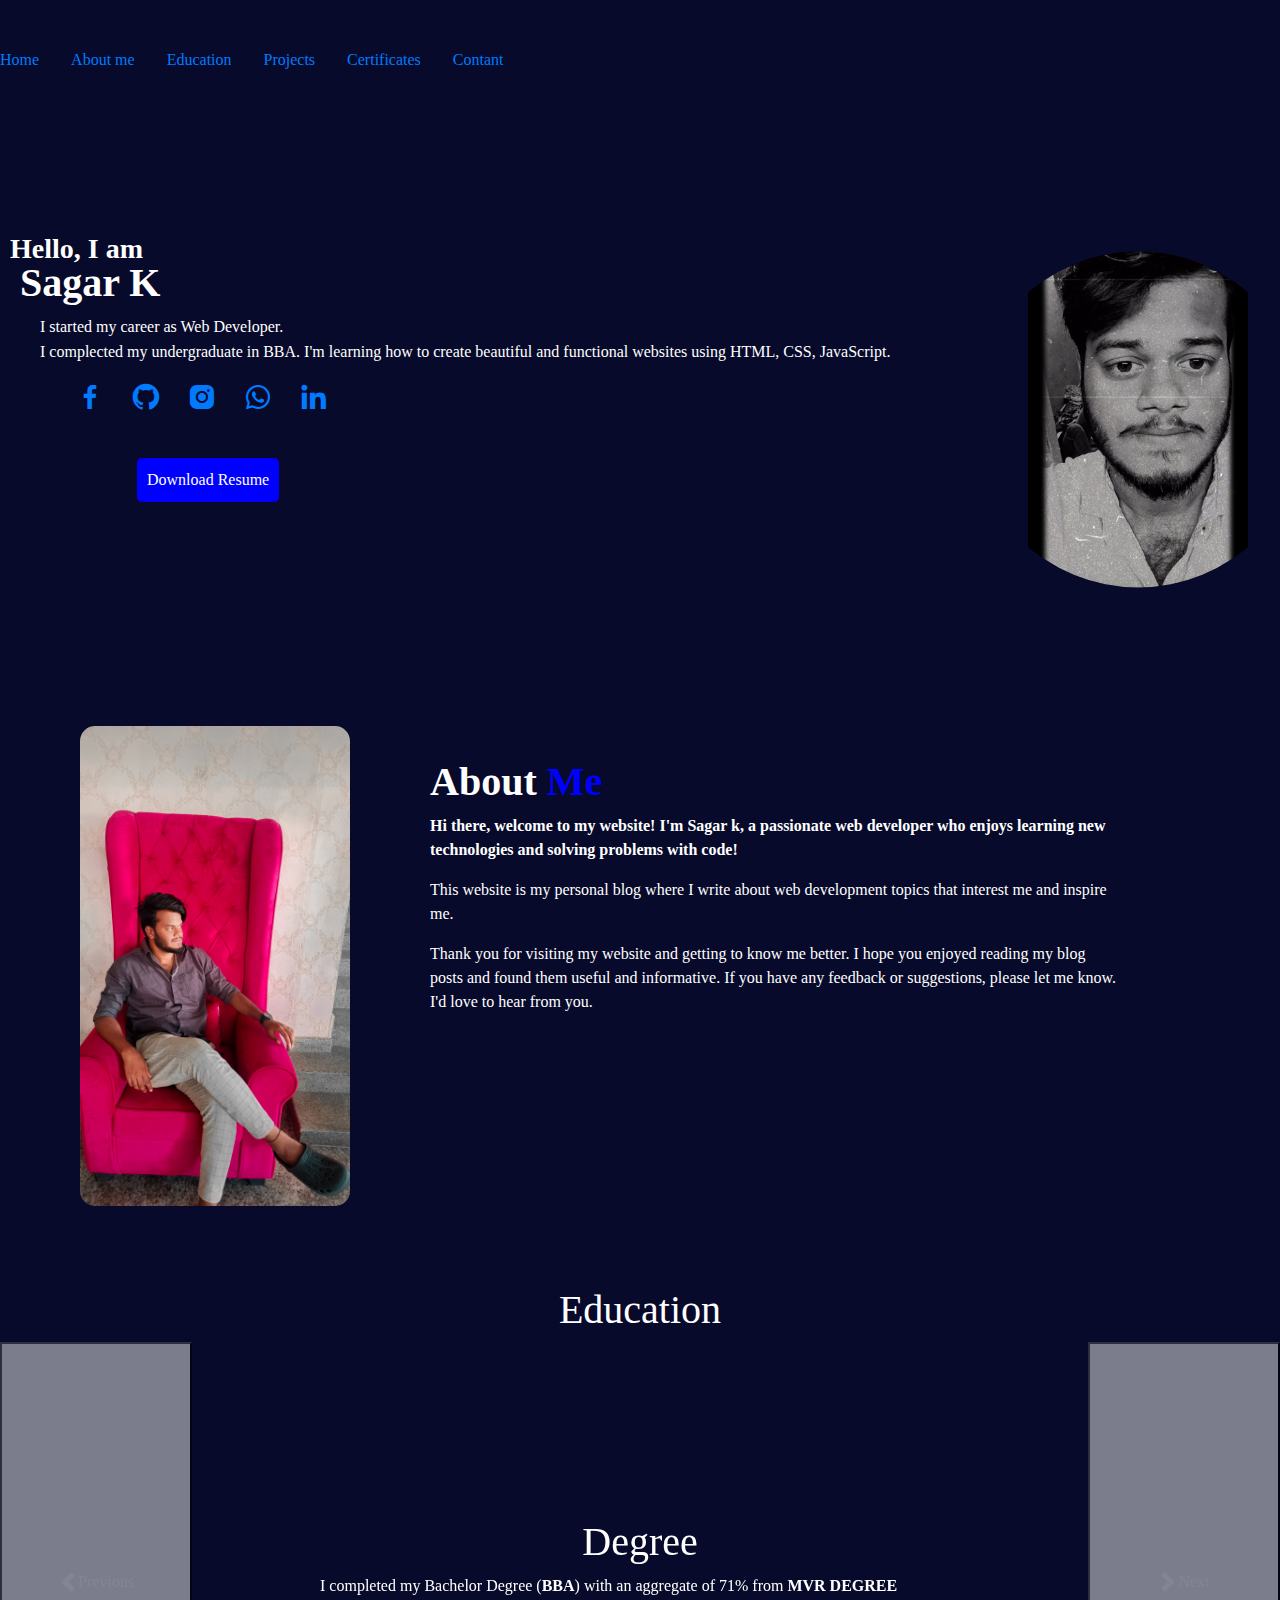
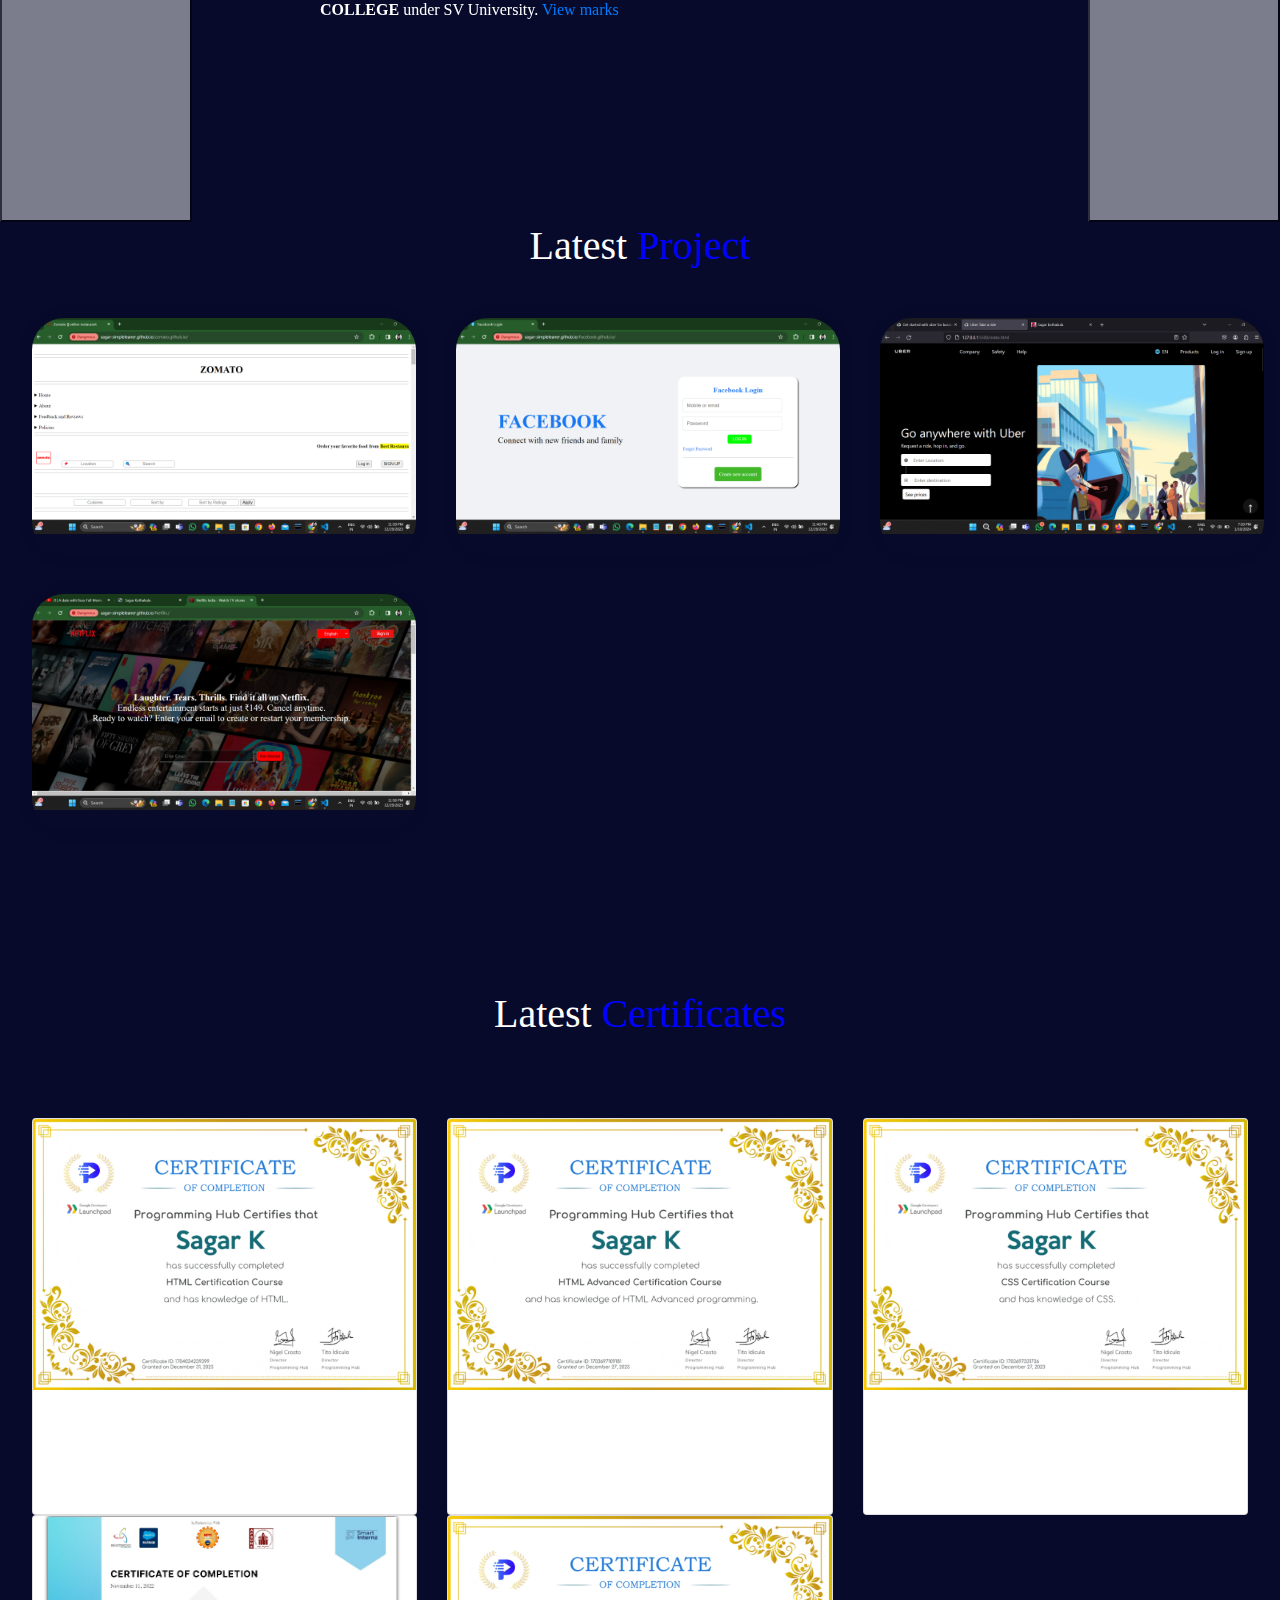
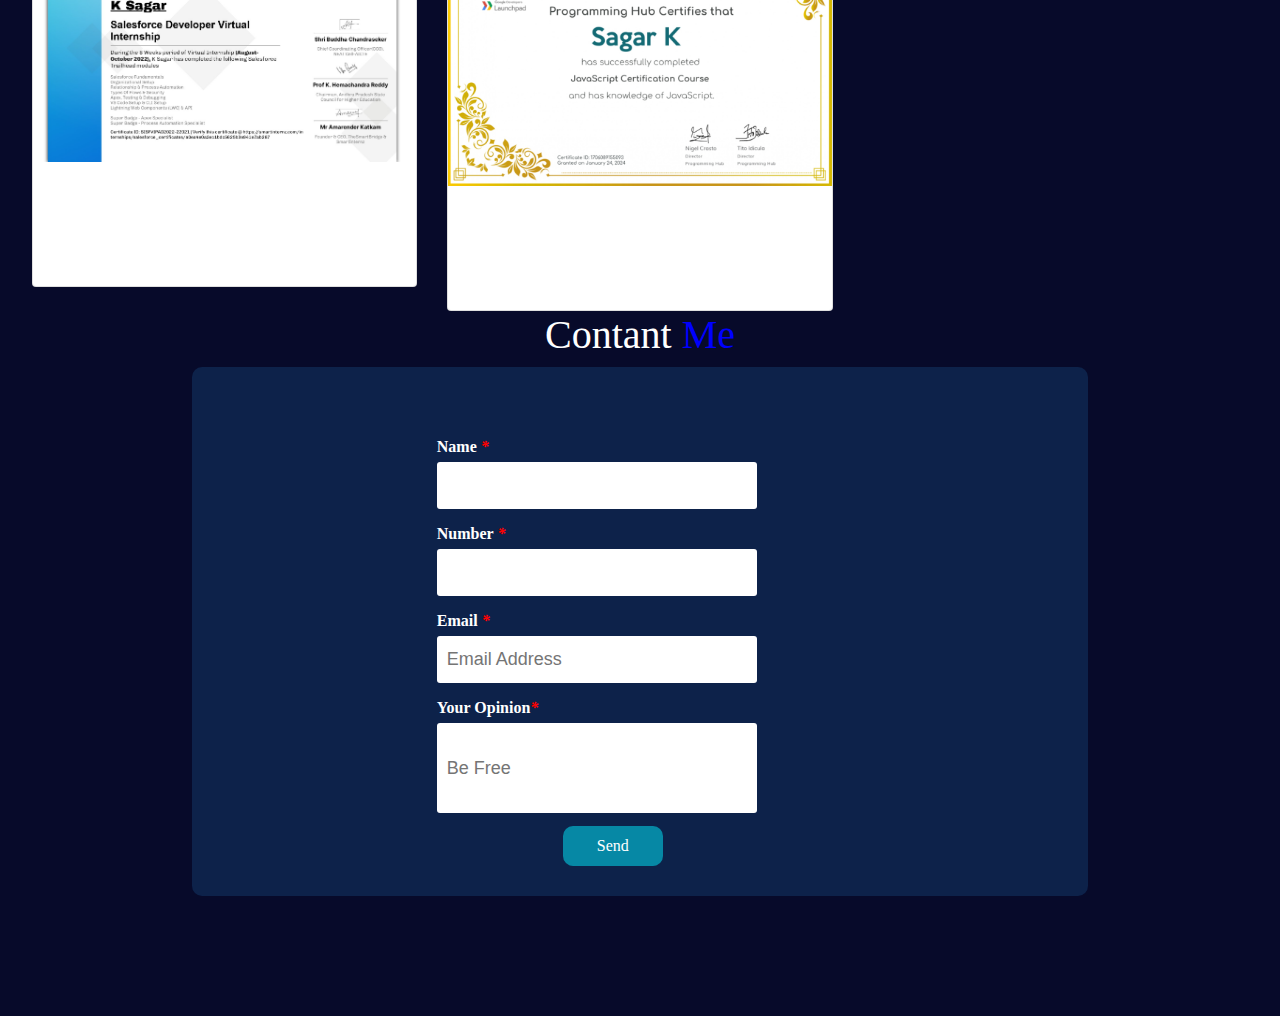
==== main.html @ 19c5ff1f "Add files via upload" ====
<!DOCTYPE html>
<html lang="en">
<head>
    <meta charset="UTF-8">
    <meta name="viewport" content="width=device-width, initial-scale=1.0">
    <title>Sagar Kothakula</title>
    <link rel="icon" href="k Sagar photo.jpg">
    <link rel="stylesheet" href="sourc.css">
    <script src="sourc.js"></script>
    <link rel="stylesheet" href="https://maxcdn.bootstrapcdn.com/bootstrap/4.5.2/css/bootstrap.min.css">
    <link rel="stylesheet" href="https://cdn.jsdelivr.net/npm/swiper@9/swiper-bundle.min.css" />
    <link href='https://unpkg.com/boxicons@2.1.4/css/boxicons.min.css' rel='stylesheet'>
    <script src="https://code.jquery.com/jquery-3.6.4.min.js"></script>
    <link href="https://cdn.jsdelivr.net/npm/bootstrap@5.3.2/dist/css/bootstrap.min.css" rel="stylesheet" integrity="sha384-T3c6CoIi6uLrA9TneNEoa7RxnatzjcDSCmG1MXxSR1GAsXEV/Dwwykc2MPK8M2HN" crossorigin="anonymous">
</head>
<body><div class="all">
    <nav>
        <ul>
            <li><a href="#">Home</a></li>
            <li><a href="#about_me">About me</a></li>
            <li><a href="#education">Education</a></li>
            <li><a href="#projects">Projects</a></li>
            <li><a href="#certi">Certificates</a></li>
            <li><a href="#cont">Contant</a></li>
        </ul>
    </nav>
    <div class="cont">
        <div class="one">
            <div class="lo">
                <h3><b>Hello, I am</b></h3>
            <h1><b>Sagar K</b></h1>
            <p>I started my career as Web Developer.</p>
            <p style="margin-top: -15px; margin-right: 20rem;">I complected my undergraduate in BBA. I'm learning how to create beautiful and functional websites using HTML, CSS, JavaScript.</p>
            </div>
            <div class="social-media">
                <a target="_blank" href="https://www.facebook.com/profile.php?id=100028376393377"><i class='bx bxl-facebook'></i></a>
                <a target="_blank" href="https://github.com/sagar-simpleleaner"><i class='bx bxl-github'></i></a>
                <a target="_blank" href="https://www.instagram.com/psycho__sagar_/"><i class='bx bxl-instagram-alt'></i></a>
                <a target="_blank" href="https://api.whatsapp.com/send?phone=9380940559"><i class='bx bxl-whatsapp'></i></a>
                <a target="_blank" href="https://www.linkedin.com/in/k-sagar-11b912256/"><i class='bx bxl-linkedin'></i></a><br><br>
            </div><br>
            <a target="_blank" href="Sagar Resume.pdf" download="downloaded-file.pdf"><button>Download Resume</button></a>
            <div class="imag">
                <img  src="k Sagar photo.jpg" alt="">
                <p >Sagar K</p>
            </div>
        </div>
    </div>
    <div class="about" id="about_me">
        <div class="personal">
            <img src="Sagar photo (2).jpg" alt="">
        </div>
        <div class="matter">
            <h1><b>About</b> <span style="color: blue;"><b>Me</b></span> </h1>
            <p style="margin-right: 10rem;"><b>Hi there, welcome to my website! I'm Sagar k, a passionate web developer who enjoys learning new technologies and solving problems with code!</b></p>
            <p style="margin-right: 10rem;">This website is my personal blog where I write about web development topics that interest me and inspire me.</p>
            <p style="margin-right: 10rem;"> Thank you for visiting my website and getting to know me better. I hope you enjoyed reading my blog posts and found them useful and informative. If you have any feedback or suggestions, please let me know. I'd love to hear from you.</p>
        </div>
    </div>
    <div id="education">
        <h1 style="text-align: center; margin-top: 5rem;">Education</h1>
        <div id="carouselExampleControlsNoTouching" class="carousel slide" data-bs-touch="false">
            <div class="carousel-inner">
            <div class="carousel-item active" style="height: 30rem;">
                <h1 style="text-align: center; margin-top: 11rem;">Degree</h1>
                <p style="margin-left: 20rem; margin-right: 20rem;">I completed my Bachelor Degree (<b>BBA</b>) with an aggregate of 71% from <b>MVR DEGREE COLLEGE</b> under SV University.
                <a href="degree marks.jpg" target="_blank" download="image.jpg">View marks</a></p>
            </div>
            <div class="carousel-item" style="height: 30rem;">
                <h1 style="text-align: center; margin-top: 11rem;"> Intermediate</h1>
                <p style="margin-left: 20rem; margin-right: 20rem;">I completed my Bachelor Degree (<b>BBA</b>) with an aggregate of 71% from <b>MVR DEGREE COLLEGE</b> under SV University.
                <a href="degree marks.jpg" target="_blank" download="image.jpg">View marks</a></p>
            </div>
            <div class="carousel-item" style="height: 30rem;">
                <h1 style="text-align: center; margin-top: 11rem; ">School</h1>
                <p style="margin-left: 20rem; margin-right: 20rem;">I completed my Bachelor Degree (<b>BBA</b>) with an aggregate of 71% from <b>MVR DEGREE COLLEGE</b> under SV University.
                <a href="degree marks.jpg" target="_blank" download="image.jpg">View marks</a></p>
            </div>
            </div>
            <button class="carousel-control-prev" type="button" data-bs-target="#carouselExampleControlsNoTouching" data-bs-slide="prev">
                <span class="carousel-control-prev-icon" aria-hidden="true"></span>
                <span class="visually-hidden">Previous</span>
            </button>
            <button class="carousel-control-next" type="button" data-bs-target="#carouselExampleControlsNoTouching" data-bs-slide="next">
                <span class="carousel-control-next-icon" aria-hidden="true"></span>
                <span class="visually-hidden">Next</span>
            </button>
        </div>
    </div>
    <div id="projects">
        <h1 style="text-align: center;">Latest <span style="color: blue;">Project</span> </h1>
        <section class="portfolio" id="portfolio">
            <div class="portfolio-container">
                <div class="portfolio-box">
                    <img src="Zomato.png" alt="">
                    <div class="portfolio-layer">
                        <h4>Zomato</h4>
                        <p> This project is Created based on <i>ZOMATO</i> official page by using only<b> HTML5.</b></p>
                        <a href="https://sagar-simpleleaner.github.io/zomato.github.io/"><i class='bx bx-link-external'></i></a>
                    </div>
                </div>
                <div class="portfolio-box">
                    <img src="Project facebook.png" alt="">
                    <div class="portfolio-layer">
                        <h4>Facebook</h4>
                        <p>This Page is created baced on <b>Facebook</b> official page by using <b>HTML & CSS</b></p>
                        <a href="https://sagar-simpleleaner.github.io/Facebook.github.io/"><i class='bx bx-link-external'></i></a>
                    </div>
                </div>
                <div class="portfolio-box">
                    <img src="Screenshot (120).png" alt="">
                    <div class="portfolio-layer">
                        <h4>Uber</h4>
                        <p>This project is get updated within a week stay truned by using <b> HTML & CSS</p>
                        <a href="#"><i class='bx bx-link-external'></i></a>
                    </div>
                </div>
                <div class="portfolio-box">
                    <img src="Netflix.png" alt="">
                    <div class="portfolio-layer">
                        <h4>Netflix</h4>
                        <p>The project based on <i>NETFLIX</i> official page I create this projectby using <b>HTML5 & CSS3.</p>
                        <a href="https://sagar-simpleleaner.github.io/Netflix./" target="_blank"><i class='bx bx-link-external'></i></a>
                    </div>
                </div>
            </div>
        </section>
    </div>
    <div id="certi">
        <h1 style="text-align: center; margin-bottom: 5rem;">Latest <span style="color: blue;">Certificates</span> </h1>
        <div class="row row-cols-1 row-cols-md-3 g-4">
            <div class="col">
                <div class="card">
                    <img src="HTML1.jpg" class="card-img-top" alt="...">
                    <div class="card-body">
                    <h5 class="card-title">HTML </h5>
                    <p class="card-text">This Cource is offered by Programming hub and Google.I completed this by one mounth</p>
                    </div>
                </div>
                </div>
                <div class="col">
                <div class="card">
                    <img src="HTML.jpg" class="card-img-top" alt="...">
                    <div class="card-body">
                    <h5 class="card-title">HTML 5</h5>
                    <p class="card-text">This Cource is offered by Programming hub and Google.I completed this by one mounth</p>
                    </div>
                </div>
                </div>
                <div class="col">
                <div class="card">
                    <img src="Css.jpg" class="card-img-top" alt="...">
                    <div class="card-body">
                    <h5 class="card-title">CSS</h5>
                    <p class="card-text">This Cource is offered by Programming hub and Google.I completed this by one mounth</p>
                    </div>
                </div>
                </div>
                <div class="col">
                <div class="card">
                    <img src="Salesforce_page-0001 (1).jpg" class="card-img-top"  alt="...">
                    <div class="card-body">
                    <h5 class="card-title">Seleforce Developer</h5>
                    <p class="card-text">I did my college short term intenship in Seleforce Developer for 3 months and get certified.</p>
                    </div>
                </div>
                </div>
                <div class="col">
                    <div class="card">
                        <img src="k sagar_JavaScript_page-0001.jpg" class="card-img-top" alt="...">
                        <div class="card-body">
                        <h5 class="card-title">JavaScript</h5>
                        <p class="card-text">This Cource is offered by Programming hub and Google.I completed this by one mounth</p>
                        </div>
                    </div>
                </div>
            </div>
    </div>
    <div id="cont">
        <h1 style="text-align: center;">Contant <span style="color: blue;">Me</span> </h1>
        <div class="form-container">
            <form action="https://sheetdb.io/api/v1/s5wbzoc4spabv" method="POST" id="sheetdb">
                <div class="input-row">
                    <label>Name <em style="color: red;">*</em></label>
                    <input type="text" name="data[Name]" required id="userName">
                </div>
                <div class="input-row">
                    <label>Number <em style="color: red;">*</em></label>
                    <input type="number" name="data[Number]" required id="userEmail">
                </div>
                <div class="input-row">
                    <label>Email <em style="color: red;">*</em></label>
                    <input  placeholder="Email Address" type="text" name="data[Email]" required id="userPhone">
                </div>
                <div class="input-row">
                    <label>Your Opinion<em style="color: red;">*</em></label>
                    <input style="width: 210px; height: 90px; width: 20rem;" placeholder="Be Free" type="text" name="data[Message]" required id="userPhone">
                </div>
                <div class="input-row">
                    <button>Send</button>
                </div>
            </form>
        </div>
    </div>
<br><br><br><br><br>
</div></body>
<script src="https://cdn.jsdelivr.net/npm/bootstrap@5.3.2/dist/js/bootstrap.bundle.min.js" integrity="sha384-C6RzsynM9kWDrMNeT87bh95OGNyZPhcTNXj1NW7RuBCsyN/o0jlpcV8Qyq46cDfL" crossorigin="anonymous"></script>
<script src="https://code.jquery.com/jquery-3.5.1.slim.min.js"></script>
<script src="https://cdn.jsdelivr.net/npm/@popperjs/core@2.9.3/dist/umd/popper.min.js"></script>
<script src="https://maxcdn.bootstrapcdn.com/bootstrap/4.5.2/js/bootstrap.min.js"></script>

</html>
---- sourc.css ----
*{
    margin: 0;
    padding: 0;
    font-family: 'Times New Roman', Times, serif;
}
.all{
    background-color: rgb(7, 10, 42);
    color: white;
}
nav{
    padding-top: 3rem;
    width: 100%;
}
nav ul{
    gap: 2rem;
    display: flex;
}
nav ul li{
    list-style: none;
}
nav ul li a{
    text-decoration: none;
}
.cont{
    margin-top: 10rem;
    transition: .5s ease;
    margin-left: 10px;
}

.one h1{
    margin-top: -15px;
    margin-left: 10px;
    display: flex;
    transition: 1.5s ease;
    
}
.one p{
    margin-left: 30px;
}
.one button{
    background-color: blue;
    border: none;
    padding: 10px;
    border-radius: 5px;
    color: white;
    margin-top: -25rem;
    margin-left: 10%;
}
.imag {
    background-color: black;
    color: white;
    float: right;
    margin-top: -18rem;
    margin-right: 2rem;
    clip-path: circle(45%);
    cursor: pointer;
    height: 30rem;
    transition: 1.5s ease;
}
.imag img{
    height: 29rem;
}
.social-media{
    display: inline-flex;
    justify-content: center;
    align-items: center;
    width: 4rem;
    height: 4rem;
    background: transparent;
    border: .2rem solid var(--main-color);
    border-radius: 50%;
    box-shadow: 0 .2rem .5rem var(--shadow-color);
    font-size: 2rem;
    color: var(--main-color);
    margin: -0.5rem 1.5rem 2rem 10rem;
    transition: .5s ease;
}
.social-media a {
    margin: 2.5rem .75rem 3rem;
}
.social-media a:hover {
    background: var(--main-color);
    color: var(--white-color);
}
.about{
    display: flex;
    transition: s ease;
    gap: 5rem;
    margin-left: 5rem;
    margin-top: 14rem;
}
.personal img{
    height: 30rem;
    border-radius: 15px;
}
.matter{
    margin-top: 2rem;
}


.portfolio {
    min-height: auto;
    padding-bottom: 10rem;
}

.portfolio h2 {
    margin-bottom: 4rem;
}

.portfolio .portfolio-container {
    display: grid;
    grid-template-columns: repeat(3, .5fr);
    align-items: center;
    gap: 2.5rem;
    margin-left: 2rem;
    margin-right: 1rem;
    margin-top: 3rem;
}

.portfolio-container .portfolio-box {
    position: relative;
    display: flex;
    border-radius: 2rem;
    box-shadow: 0 0 1rem rgba(0, 0, 0, .1);
    overflow: hidden;
}

.portfolio-box img {
    width: 100%;
    transition: .5s ease;
    margin-bottom: 20px;
}

.portfolio-box:hover img {
    transform: scale(1.1);
}

.portfolio-box .portfolio-layer {
    position: absolute;
    bottom: 0;
    left: 0;
    width: 100%;
    height: 100%;
    background: linear-gradient(rgba(0, 0, 0, .1), var(--main-color));
    color: var(--white-color);
    display: flex;
    justify-content: center;
    align-items: center;
    flex-direction: column;
    text-align: center;
    padding: 0 4rem;
    opacity: 0;
    transition: .5s ease;
}

.portfolio-box:hover .portfolio-layer {
    opacity: 1;
    background: linear-gradient(to bottom, #ffffff 0%, #7878ec 100%);
}

.portfolio-layer h4 {
    font-size: 3rem;
    color: black;
}

.portfolio-layer p {
    font-size: .6rem;
    color: black;
    margin: .3rem 0 1rem;
}

.portfolio-layer a {
    display: inline-flex;
    justify-content: center;
    align-items: center;
    width: 5rem;
    height: 5rem;
    background: var(--white-blue);
    border-radius: 50%;
}

.portfolio-layer a i {
    font-size: 2rem;
    color: #333;
}
form{
    margin-left: 30%;
    margin-top: 3rem;
}
.form-container{
	width: 70%;
	margin-left:15%;
    display: flex;
    background: #0d224a;
    padding: 20px;
    border-radius: 10px;
    color: #fff;
}
.input-row{
    margin-bottom: 10px;
}
.input-row label{
	display: block;
	margin-bottom: 3px;
    margin-left: -2rem;
}

.input-row input{
	width: 20rem;
	padding: 10px;
	border:0;
	border-radius: 3px;
	outline: 0;
	margin-bottom: 3px;
	font-size: 18px;
    margin-left: -2rem;
	font-family: arial;
}
.input-row button {
    width: 100px;
    border: none;
    height: 40px;
    margin:0 auto;
    display: block;
    text-align: center;
    background: #0688a5;
    color: #ffffff;
    border-radius: 10px;
    cursor: pointer;
}
@media (max-width: 879px) {
    .portfolio .portfolio-container {
        grid-template-columns: repeat(2, 1fr);
    }
}
#certi{
    margin-left: 2rem;
    margin-right: 2rem;
}
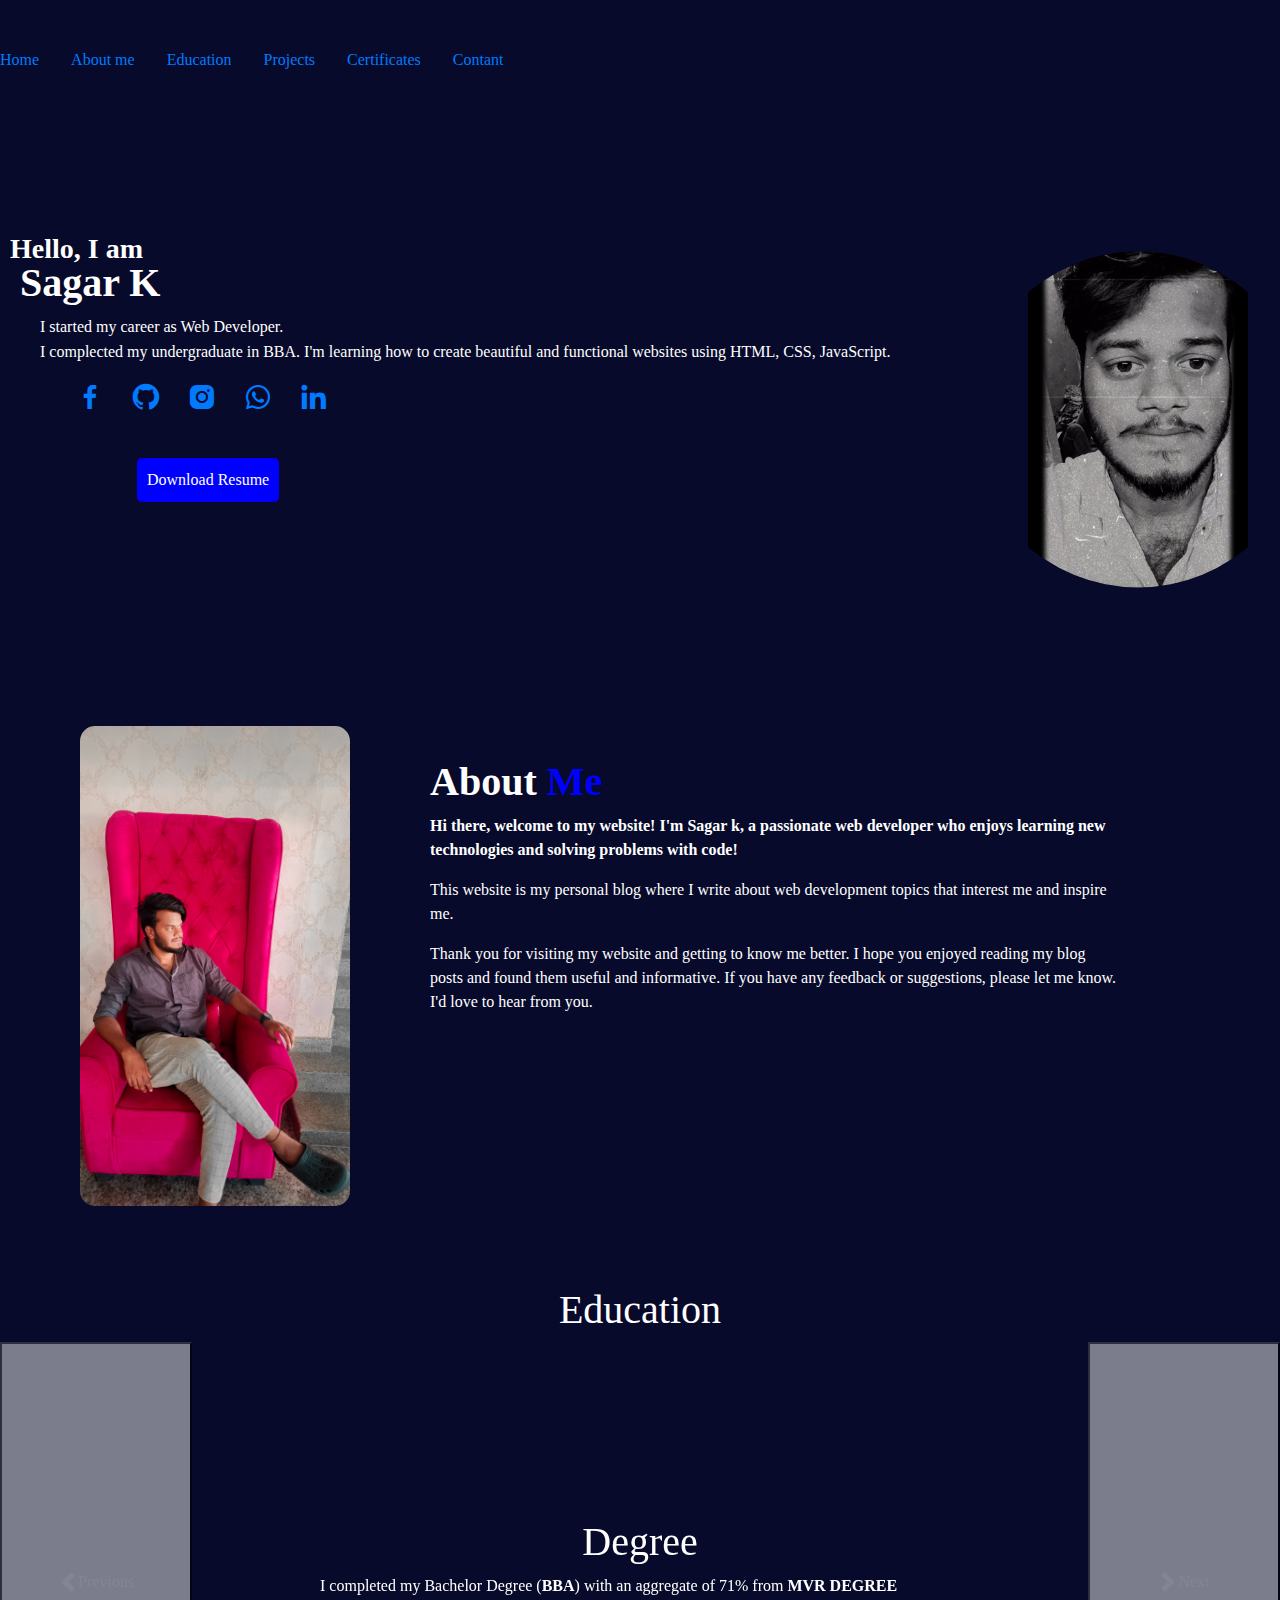
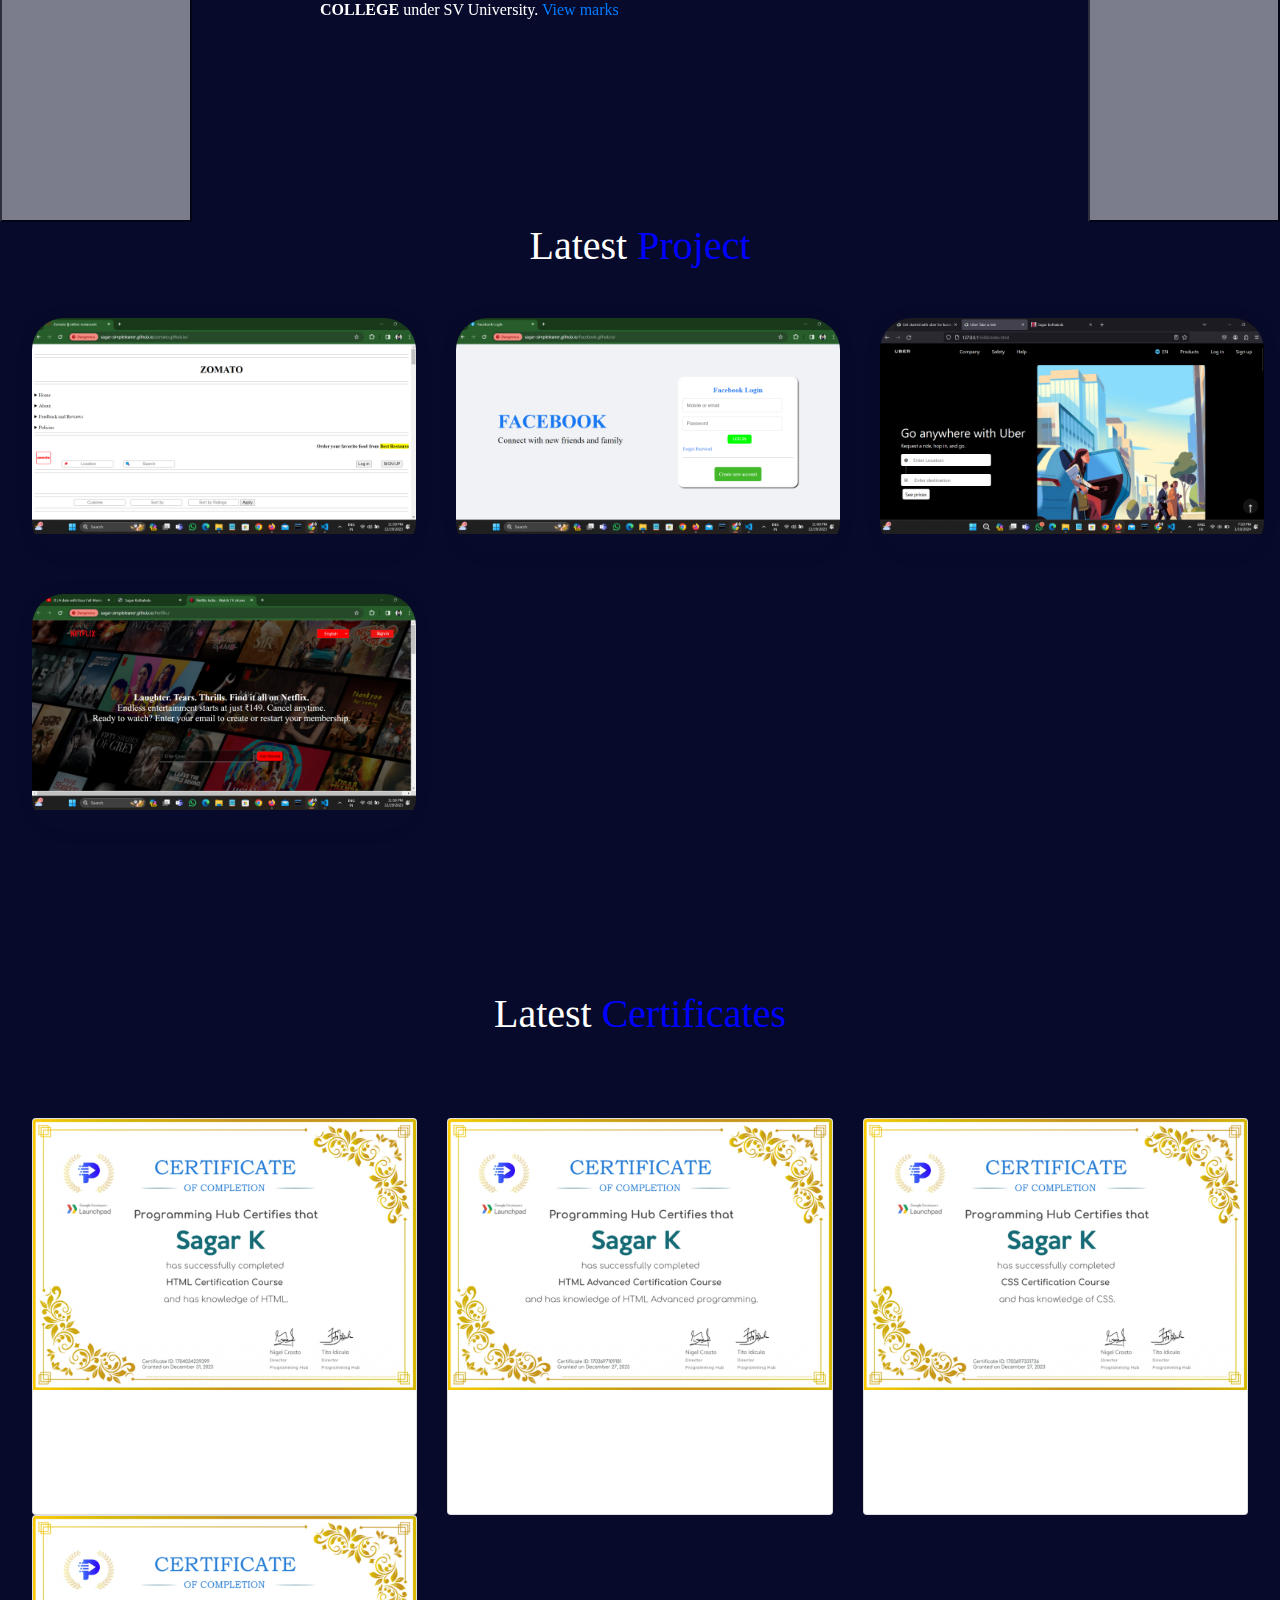
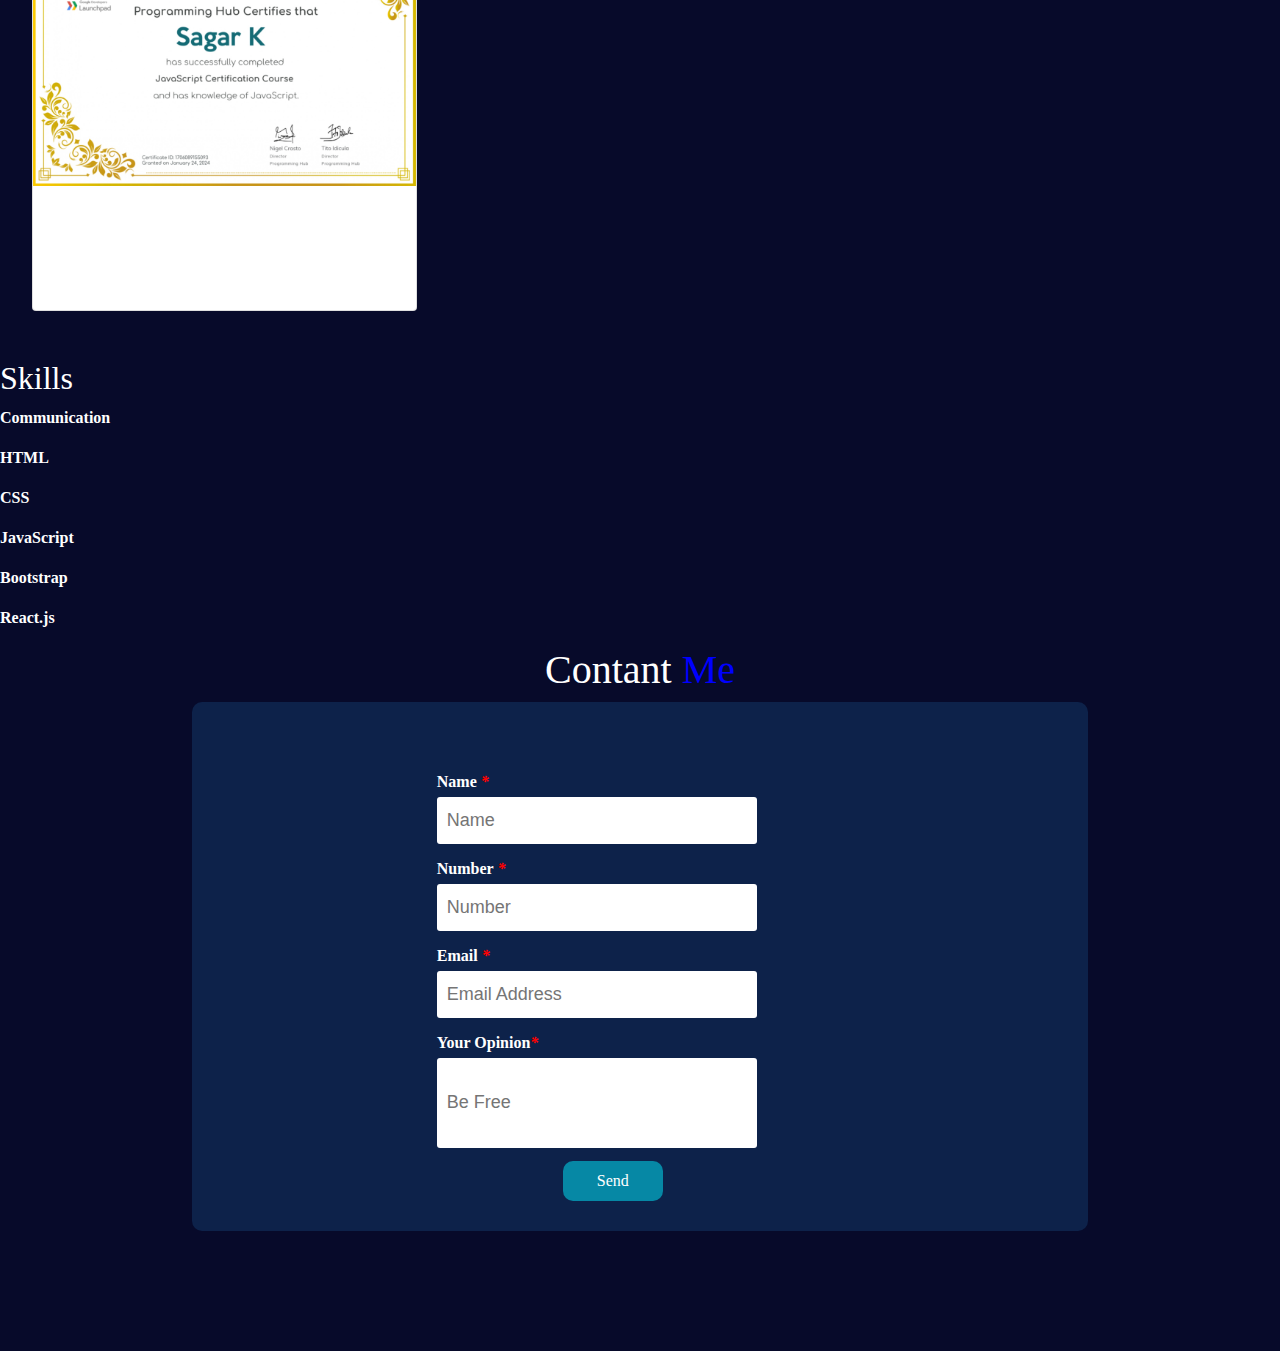
==== commit 293a6aa9: "Update main.html" ====
--- a/main.html
+++ b/main.html
@@ -39,7 +39,7 @@
                 <a target="_blank" href="https://api.whatsapp.com/send?phone=9380940559"><i class='bx bxl-whatsapp'></i></a>
                 <a target="_blank" href="https://www.linkedin.com/in/k-sagar-11b912256/"><i class='bx bxl-linkedin'></i></a><br><br>
             </div><br>
-            <a target="_blank" href="Sagar Resume.pdf" download="downloaded-file.pdf"><button>Download Resume</button></a>
+            <a target="_blank" href="Sagar Resume.pdf" download="Resume.pdf"><button>Download Resume</button></a>
             <div class="imag">
                 <img  src="k Sagar photo.jpg" alt="">
                 <p >Sagar K</p>
@@ -157,15 +157,6 @@
                 </div>
                 </div>
                 <div class="col">
-                <div class="card">
-                    <img src="Salesforce_page-0001 (1).jpg" class="card-img-top"  alt="...">
-                    <div class="card-body">
-                    <h5 class="card-title">Seleforce Developer</h5>
-                    <p class="card-text">I did my college short term intenship in Seleforce Developer for 3 months and get certified.</p>
-                    </div>
-                </div>
-                </div>
-                <div class="col">
                     <div class="card">
                         <img src="k sagar_JavaScript_page-0001.jpg" class="card-img-top" alt="...">
                         <div class="card-body">
@@ -175,25 +166,64 @@
                     </div>
                 </div>
             </div>
+    </div><br><br>
+    <div class="skills">
+        <h2>Skills</h2>
+        <div class="skill">
+            <div class="process">
+                <div class="proc"></div>
+            </div>
+            <p>Communication</p>
+        </div>
+        <div class="skill">
+            <div class="process1">
+                <div class="proc1"></div>
+            </div>
+            <p>HTML</p>
+        </div>
+        <div class="skill">
+            <div class="process2">
+                <div class="proc2"></div>
+            </div>
+            <p>CSS</p>
+        </div>
+        <div class="skill">
+            <div class="process3">
+                <div class="proc3"></div>
+            </div>
+            <p>JavaScript</p>
+        </div>
+        <div class="skill">
+            <div class="Bootstrap">
+                <div class="Boots"></div>
+            </div>
+            <p>Bootstrap</p>
+        </div>
+        <div class="skill">
+            <div class="React">
+                <div class="Reactjs"></div>
+            </div>
+            <p>React.js</p>
+        </div>
     </div>
     <div id="cont">
         <h1 style="text-align: center;">Contant <span style="color: blue;">Me</span> </h1>
         <div class="form-container">
             <form action="https://sheetdb.io/api/v1/s5wbzoc4spabv" method="POST" id="sheetdb">
                 <div class="input-row">
-                    <label>Name <em style="color: red;">*</em></label>
-                    <input type="text" name="data[Name]" required id="userName">
-                </div>
-                <div class="input-row">
-                    <label>Number <em style="color: red;">*</em></label>
-                    <input type="number" name="data[Number]" required id="userEmail">
-                </div>
-                <div class="input-row">
-                    <label>Email <em style="color: red;">*</em></label>
+                    <label>Name <em style="color: rgb(255, 0, 0);">*</em></label>
+                    <input type="text" placeholder="Name" name="data[Name]" required id="userName">
+                </div>
+                <div class="input-row">
+                    <label>Number <em style="color: rgb(255, 0, 0);">*</em></label>
+                    <input type="number" placeholder="Number" name="data[Number]" required id="userEmail">
+                </div>
+                <div class="input-row">
+                    <label>Email <em style="color: rgb(255, 0, 0);">*</em></label>
                     <input  placeholder="Email Address" type="text" name="data[Email]" required id="userPhone">
                 </div>
                 <div class="input-row">
-                    <label>Your Opinion<em style="color: red;">*</em></label>
+                    <label>Your Opinion<em style="color: rgb(255, 0, 0);">*</em></label>
                     <input style="width: 210px; height: 90px; width: 20rem;" placeholder="Be Free" type="text" name="data[Message]" required id="userPhone">
                 </div>
                 <div class="input-row">
@@ -208,5 +238,4 @@
 <script src="https://code.jquery.com/jquery-3.5.1.slim.min.js"></script>
 <script src="https://cdn.jsdelivr.net/npm/@popperjs/core@2.9.3/dist/umd/popper.min.js"></script>
 <script src="https://maxcdn.bootstrapcdn.com/bootstrap/4.5.2/js/bootstrap.min.js"></script>
-
-</html>+</html>
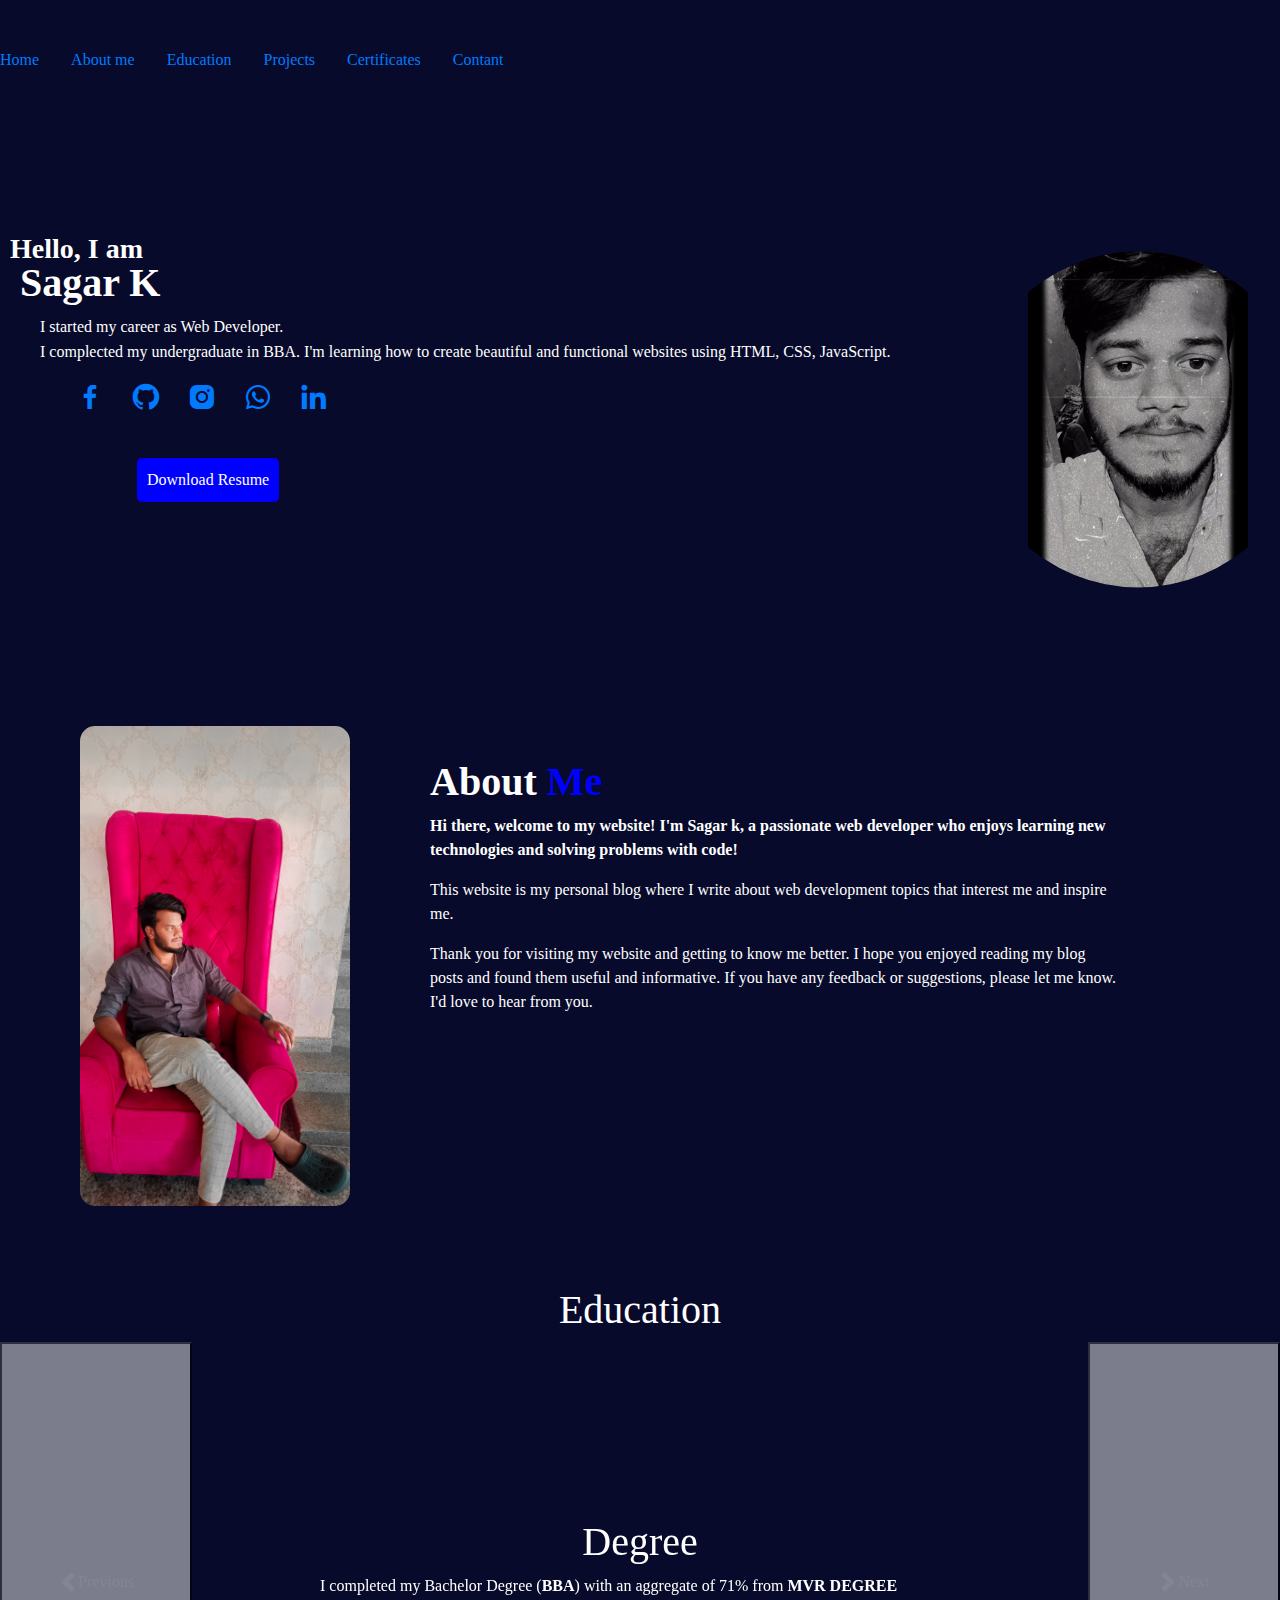
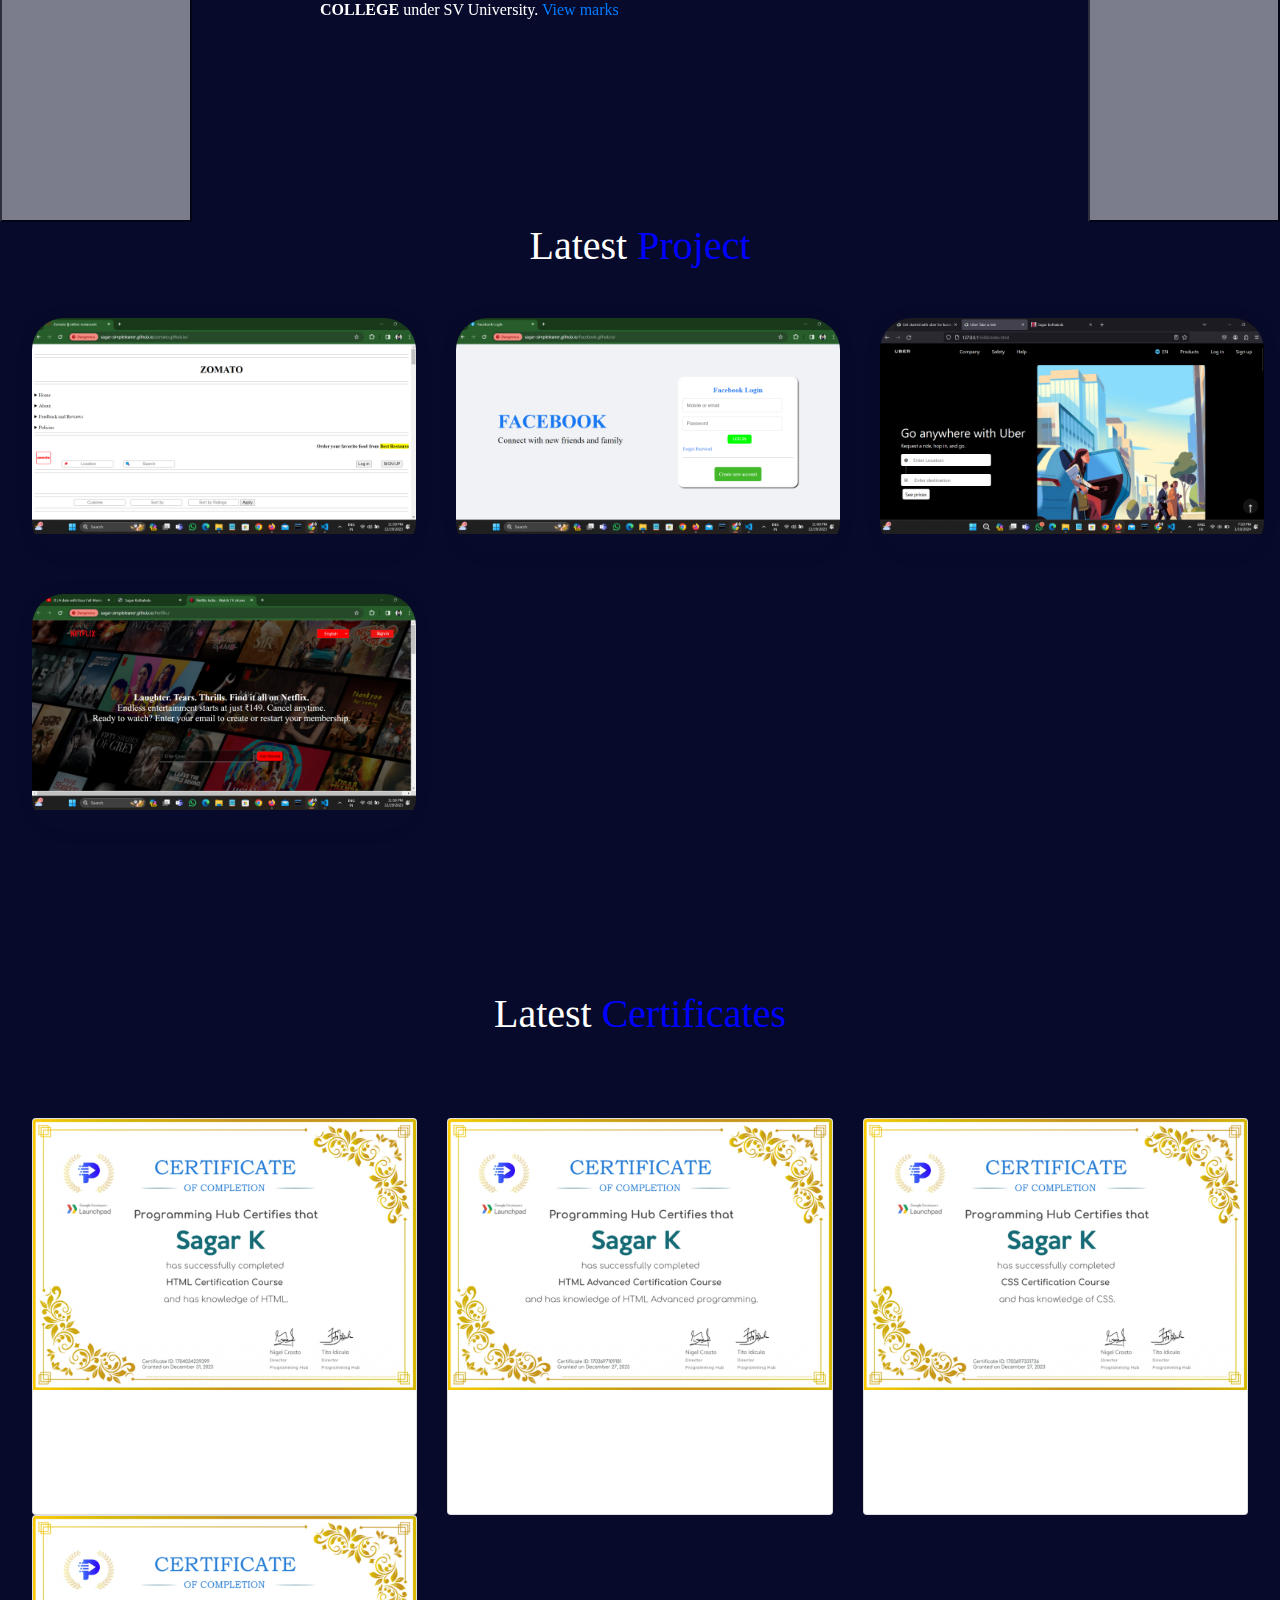
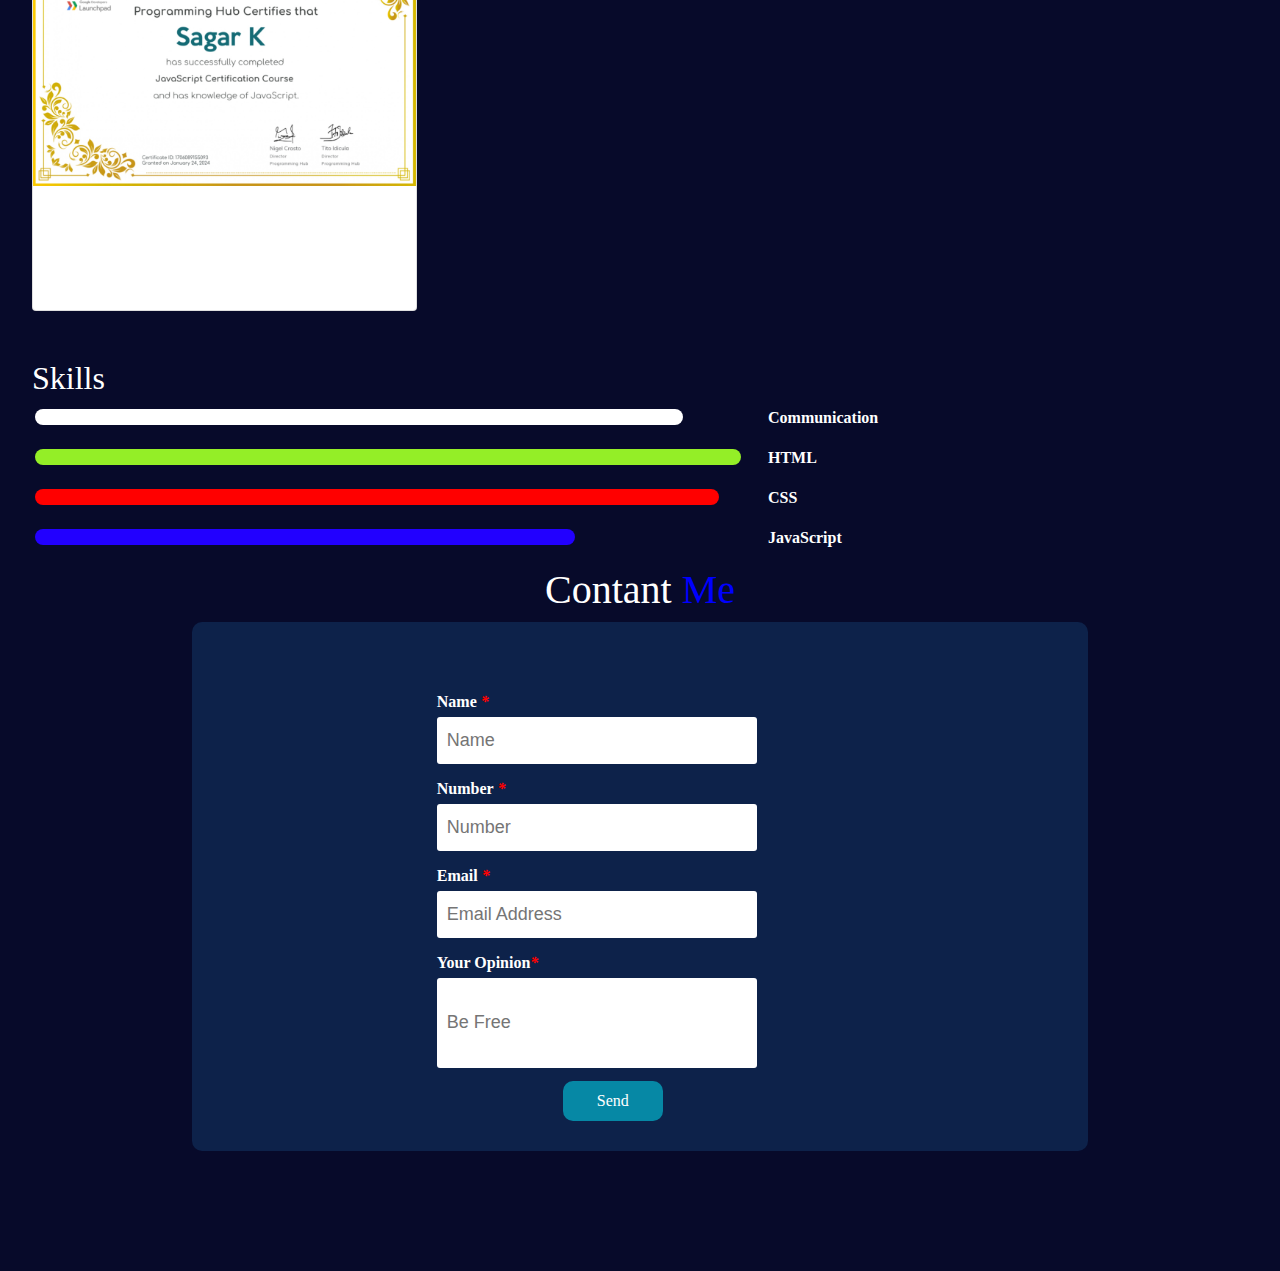
==== commit 0783a065: "Update main.html" ====
--- a/main.html
+++ b/main.html
@@ -193,18 +193,6 @@
             </div>
             <p>JavaScript</p>
         </div>
-        <div class="skill">
-            <div class="Bootstrap">
-                <div class="Boots"></div>
-            </div>
-            <p>Bootstrap</p>
-        </div>
-        <div class="skill">
-            <div class="React">
-                <div class="Reactjs"></div>
-            </div>
-            <p>React.js</p>
-        </div>
     </div>
     <div id="cont">
         <h1 style="text-align: center;">Contant <span style="color: blue;">Me</span> </h1>
--- a/sourc.css
+++ b/sourc.css
@@ -3,6 +3,7 @@
     padding: 0;
     font-family: 'Times New Roman', Times, serif;
 }
+
 .all{
     background-color: rgb(7, 10, 42);
     color: white;
@@ -236,4 +237,92 @@
 #certi{
     margin-left: 2rem;
     margin-right: 2rem;
-}+}
+.skills{
+    width: 60rem;
+    margin-left: 2rem;
+}
+.skill{
+    display: flex;
+}
+.process{
+    height: 1.5rem;
+    border-radius: 5rem;
+    width: 45rem;
+}
+.proc{
+    height: 1rem;
+    border-radius: 5rem;
+    background-color: #fff;
+    width: 90%;
+    margin-top: .2rem;
+    margin-left: .2rem;
+}
+.skill p{
+    margin-left: 1rem;
+}
+.process1{
+    height: 1.5rem;
+    border-radius: 5rem;
+    width: 45rem;
+}
+.proc1{
+    height: 1rem;
+    border-radius: 5rem;
+    background-color: #94ee27;
+    width: 98%;
+    margin-top: .2rem;
+    margin-left: .2rem;
+}
+.process2{
+    height: 1.5rem;
+    border-radius: 5rem;
+    width: 45rem;
+}
+.proc2{
+    height: 1rem;
+    border-radius: 5rem;
+    background-color: #ff0000;
+    width: 95%;
+    margin-top: .2rem;
+    margin-left: .2rem;
+}
+.process3{
+    height: 1.5rem;
+    border-radius: 5rem;
+    width: 45rem;
+}
+.proc3{
+    height: 1rem;
+    border-radius: 5rem;
+    background-color: #2200ff;
+    width: 75%;
+    margin-top: .2rem;
+    margin-left: .2rem;
+}
+.Bootstrap{
+    height: 1.5rem;
+    border-radius: 5rem;
+    width: 45rem;
+}
+.Boots{
+    height: 1rem;
+    border-radius: 5rem;
+    background-color: #a1ce0f;
+    width: 80%;
+    margin-top: .2rem;
+    margin-left: .2rem;
+}
+.React{
+    height: 1.5rem;
+    border-radius: 5rem;
+    width: 45rem;
+}
+.Reactjs{
+    height: 1rem;
+    border-radius: 5rem;
+    background-color: #ff6200;
+    width: 80%;
+    margin-top: .2rem;
+    margin-left: .2rem;
+}
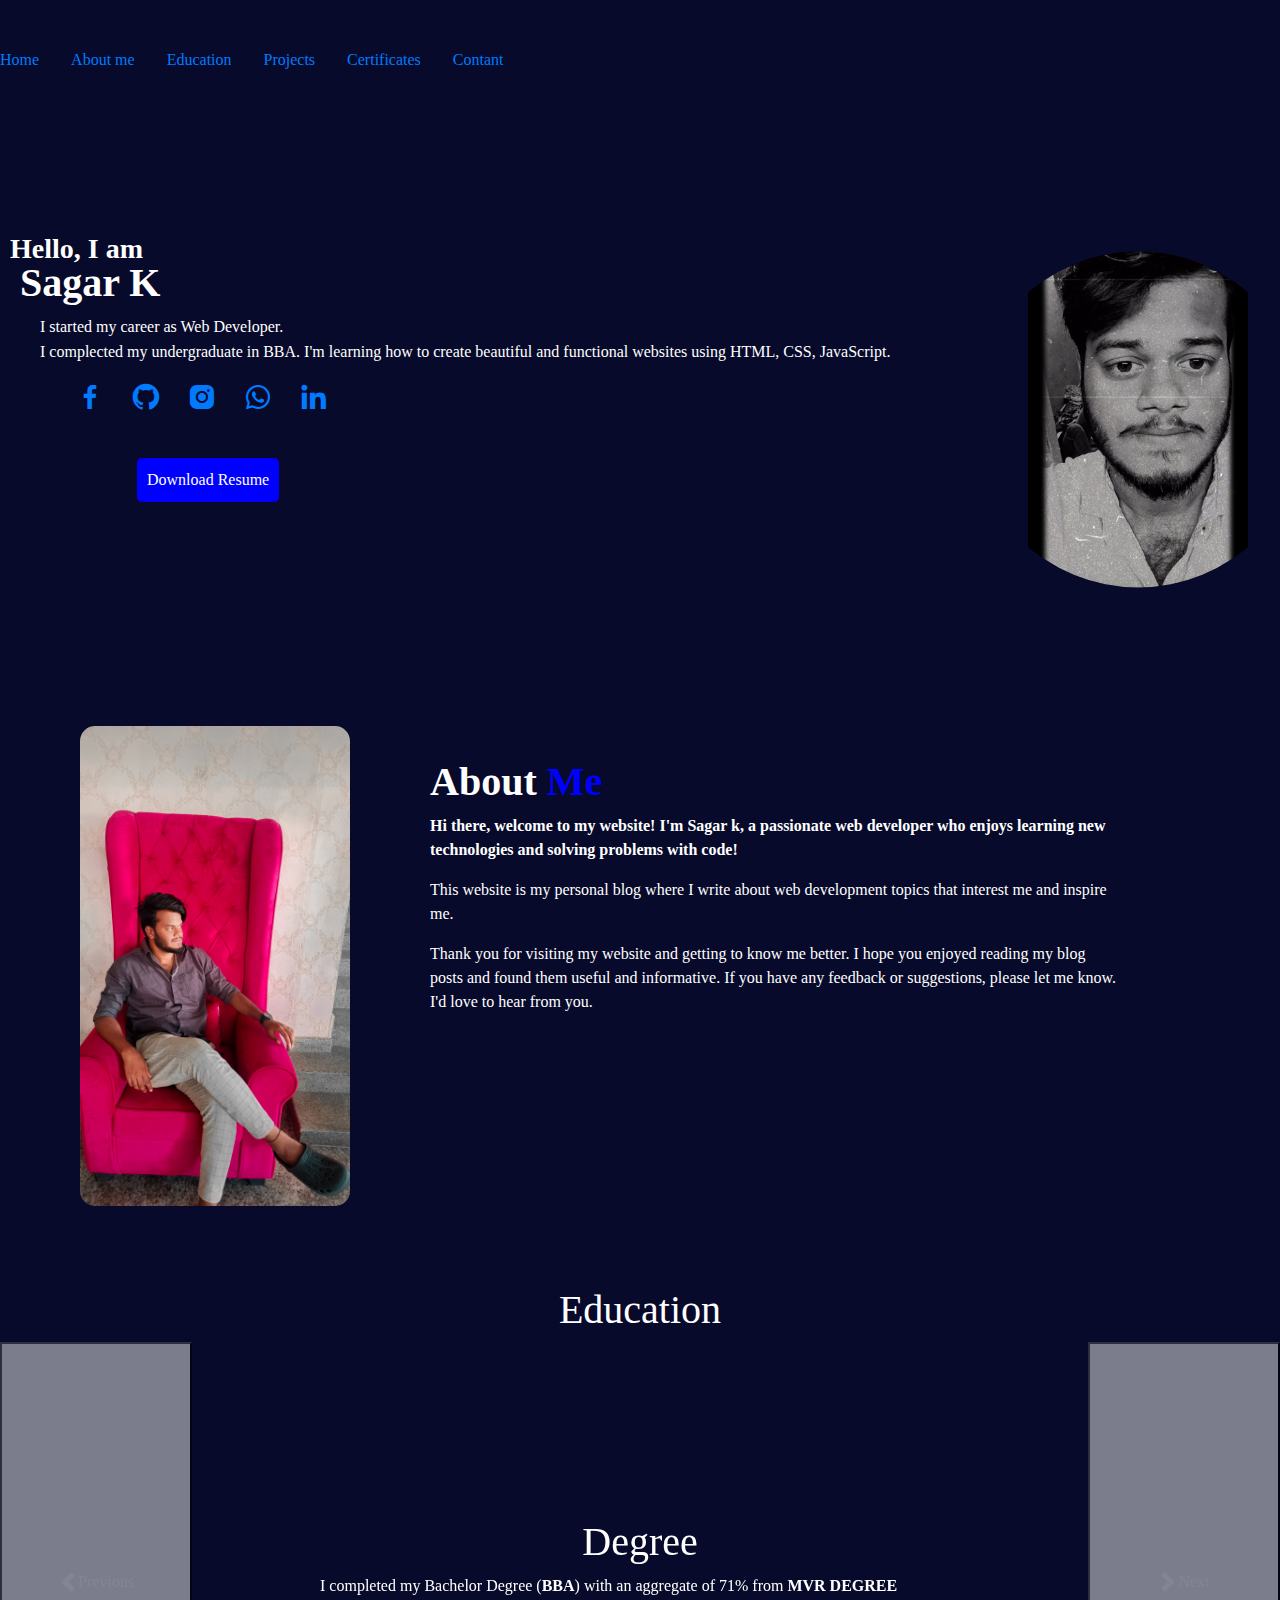
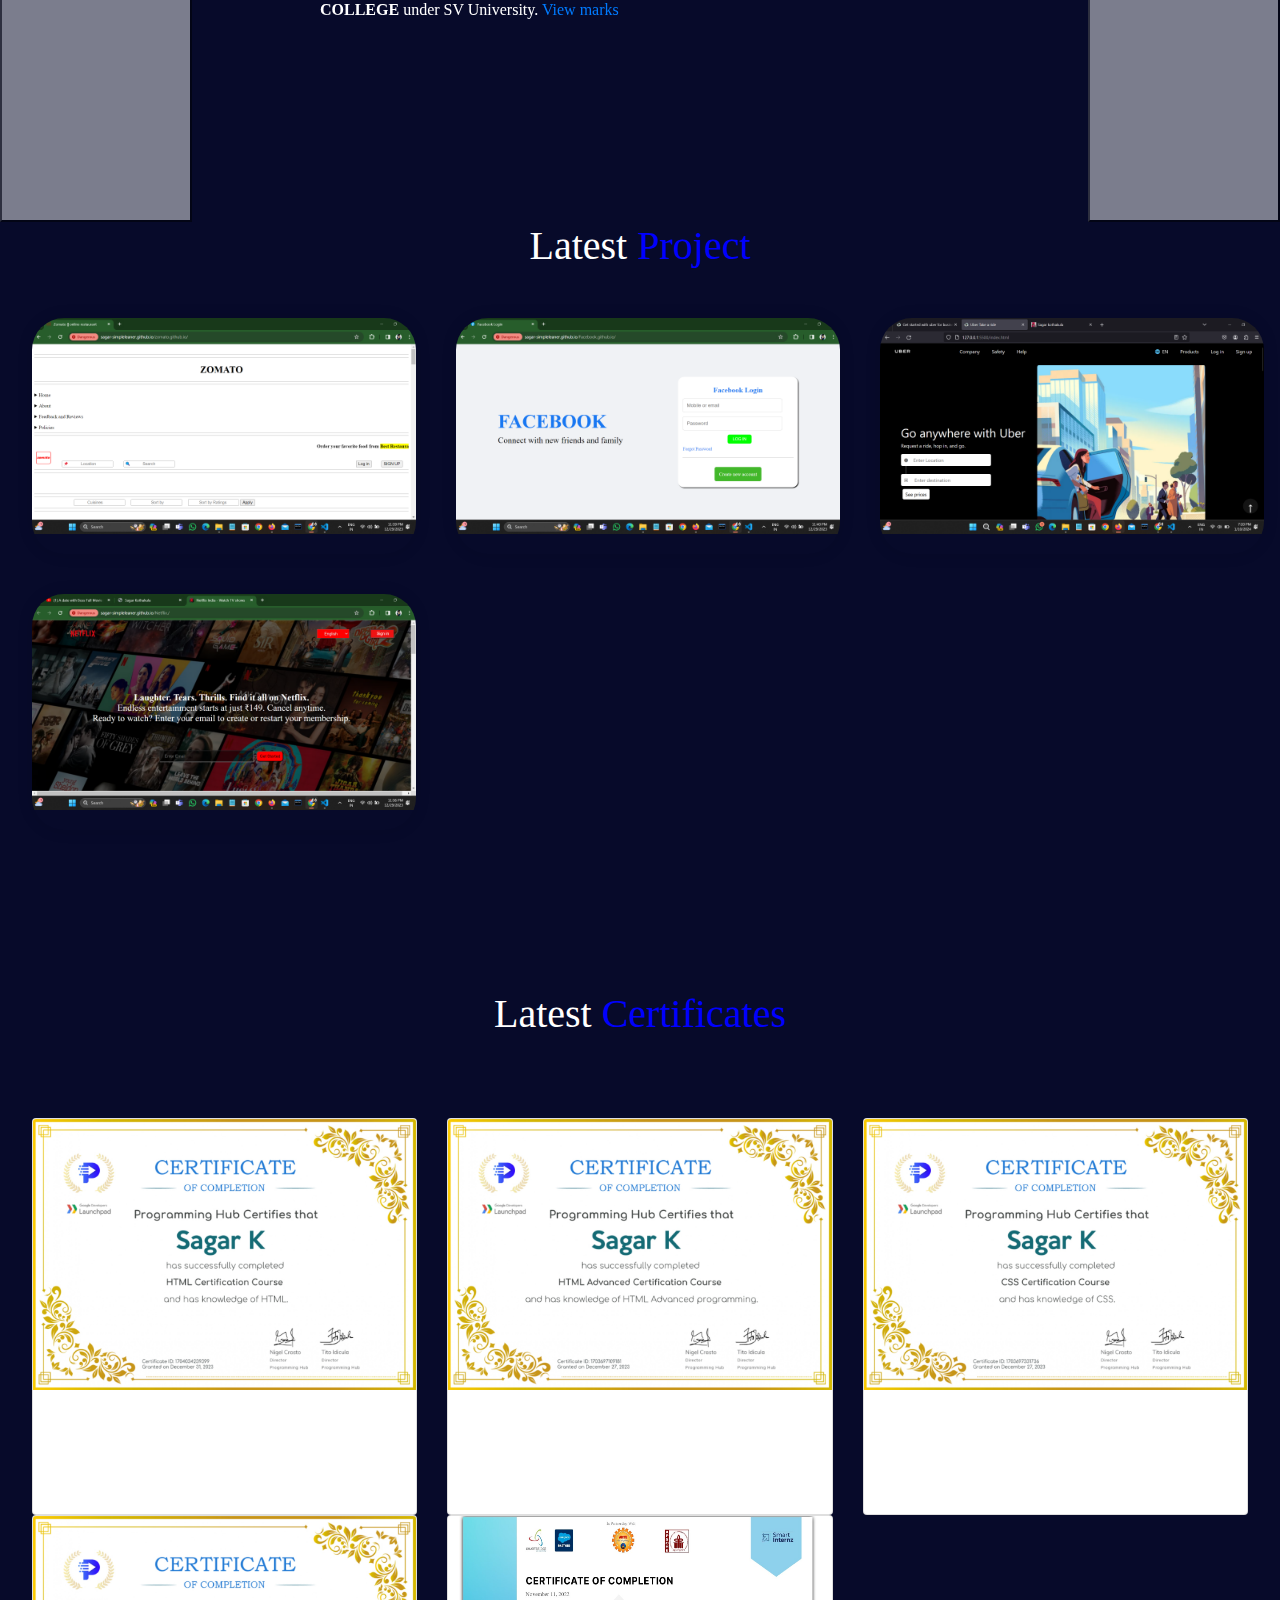
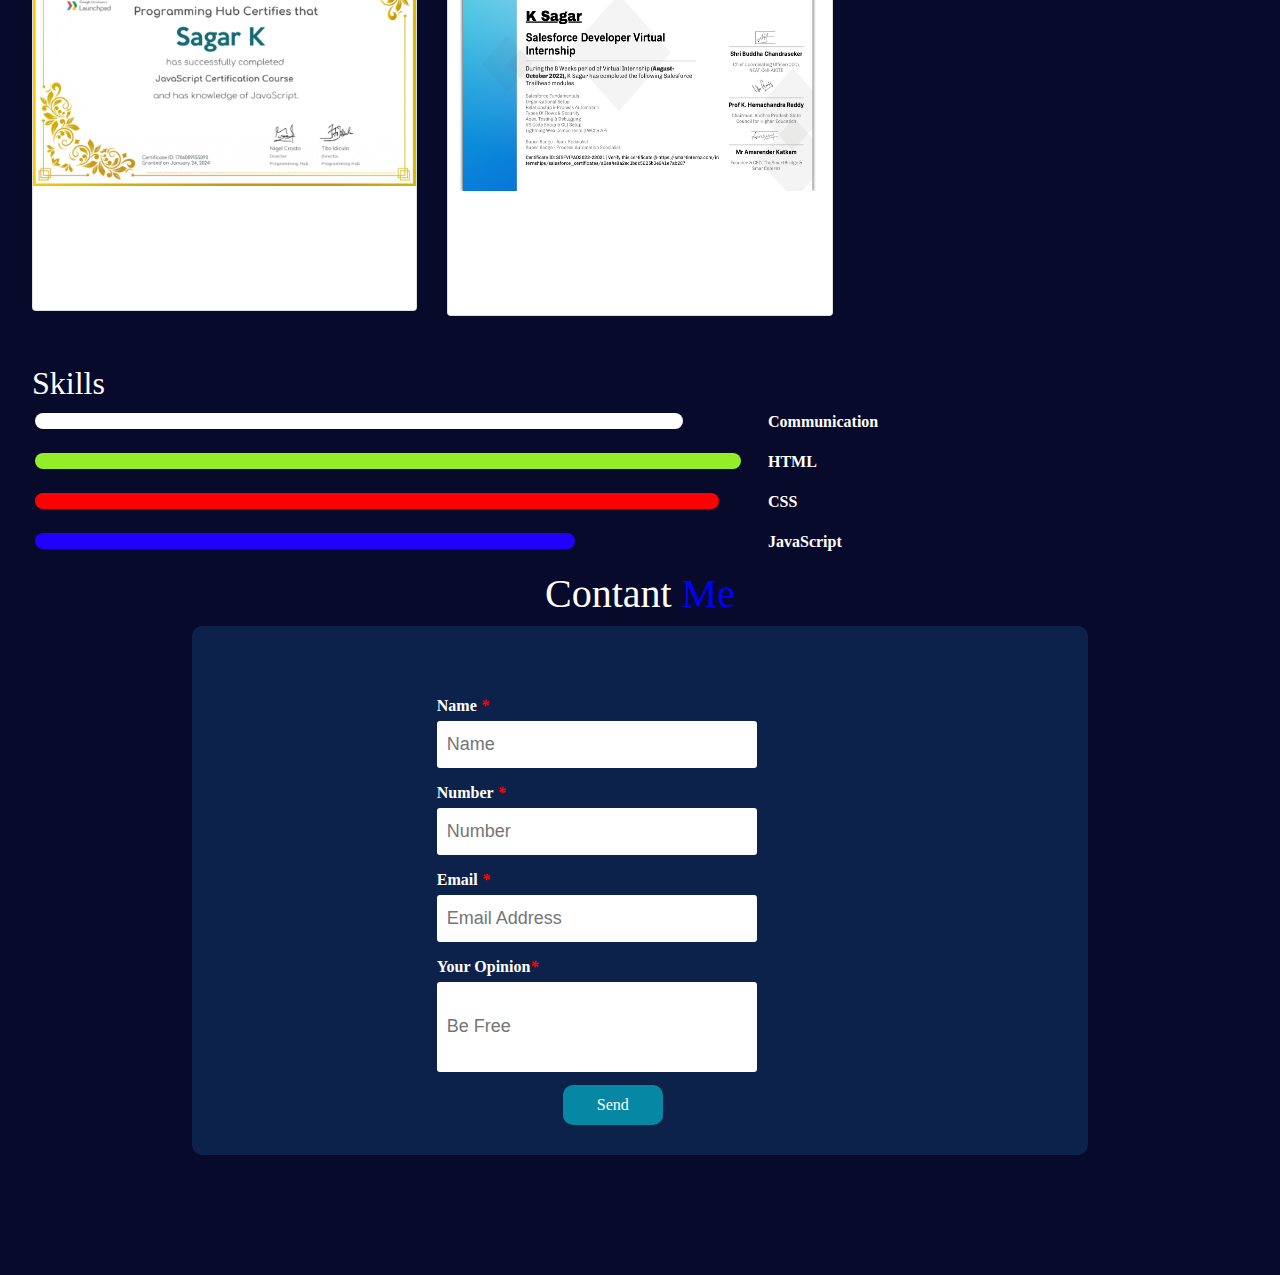
==== commit eaf276c3: "Update main.html" ====
--- a/main.html
+++ b/main.html
@@ -134,7 +134,7 @@
                     <img src="HTML1.jpg" class="card-img-top" alt="...">
                     <div class="card-body">
                     <h5 class="card-title">HTML </h5>
-                    <p class="card-text">This Cource is offered by Programming hub and Google.I completed this by one mounth</p>
+                    <p class="card-text">The course is offered by Programming Hub and Google. I completed it within one month.</p>
                     </div>
                 </div>
                 </div>
@@ -143,7 +143,7 @@
                     <img src="HTML.jpg" class="card-img-top" alt="...">
                     <div class="card-body">
                     <h5 class="card-title">HTML 5</h5>
-                    <p class="card-text">This Cource is offered by Programming hub and Google.I completed this by one mounth</p>
+                    <p class="card-text">The course is offered by Programming Hub and Google. I completed it within one month.</p>
                     </div>
                 </div>
                 </div>
@@ -152,7 +152,7 @@
                     <img src="Css.jpg" class="card-img-top" alt="...">
                     <div class="card-body">
                     <h5 class="card-title">CSS</h5>
-                    <p class="card-text">This Cource is offered by Programming hub and Google.I completed this by one mounth</p>
+                    <p class="card-text">The course is offered by Programming Hub and Google. I completed it within one month.</p>
                     </div>
                 </div>
                 </div>
@@ -161,7 +161,16 @@
                         <img src="k sagar_JavaScript_page-0001.jpg" class="card-img-top" alt="...">
                         <div class="card-body">
                         <h5 class="card-title">JavaScript</h5>
-                        <p class="card-text">This Cource is offered by Programming hub and Google.I completed this by one mounth</p>
+                        <p class="card-text">The course is offered by Programming Hub and Google. I completed it within one month.</p>
+                        </div>
+                    </div>
+                </div>
+                <div class="col">
+                    <div class="card">
+                        <img src="Salesforce_page-0001 (1).jpg" height="275" class="card-img-top" alt="...">
+                        <div class="card-body">
+                        <h5 class="card-title">Salesforce Developer Vitual Internship</h5>
+                        <p class="card-text">The internship is offered by Smartbradge and Salesforce . I completed it within one month.</p>
                         </div>
                     </div>
                 </div>
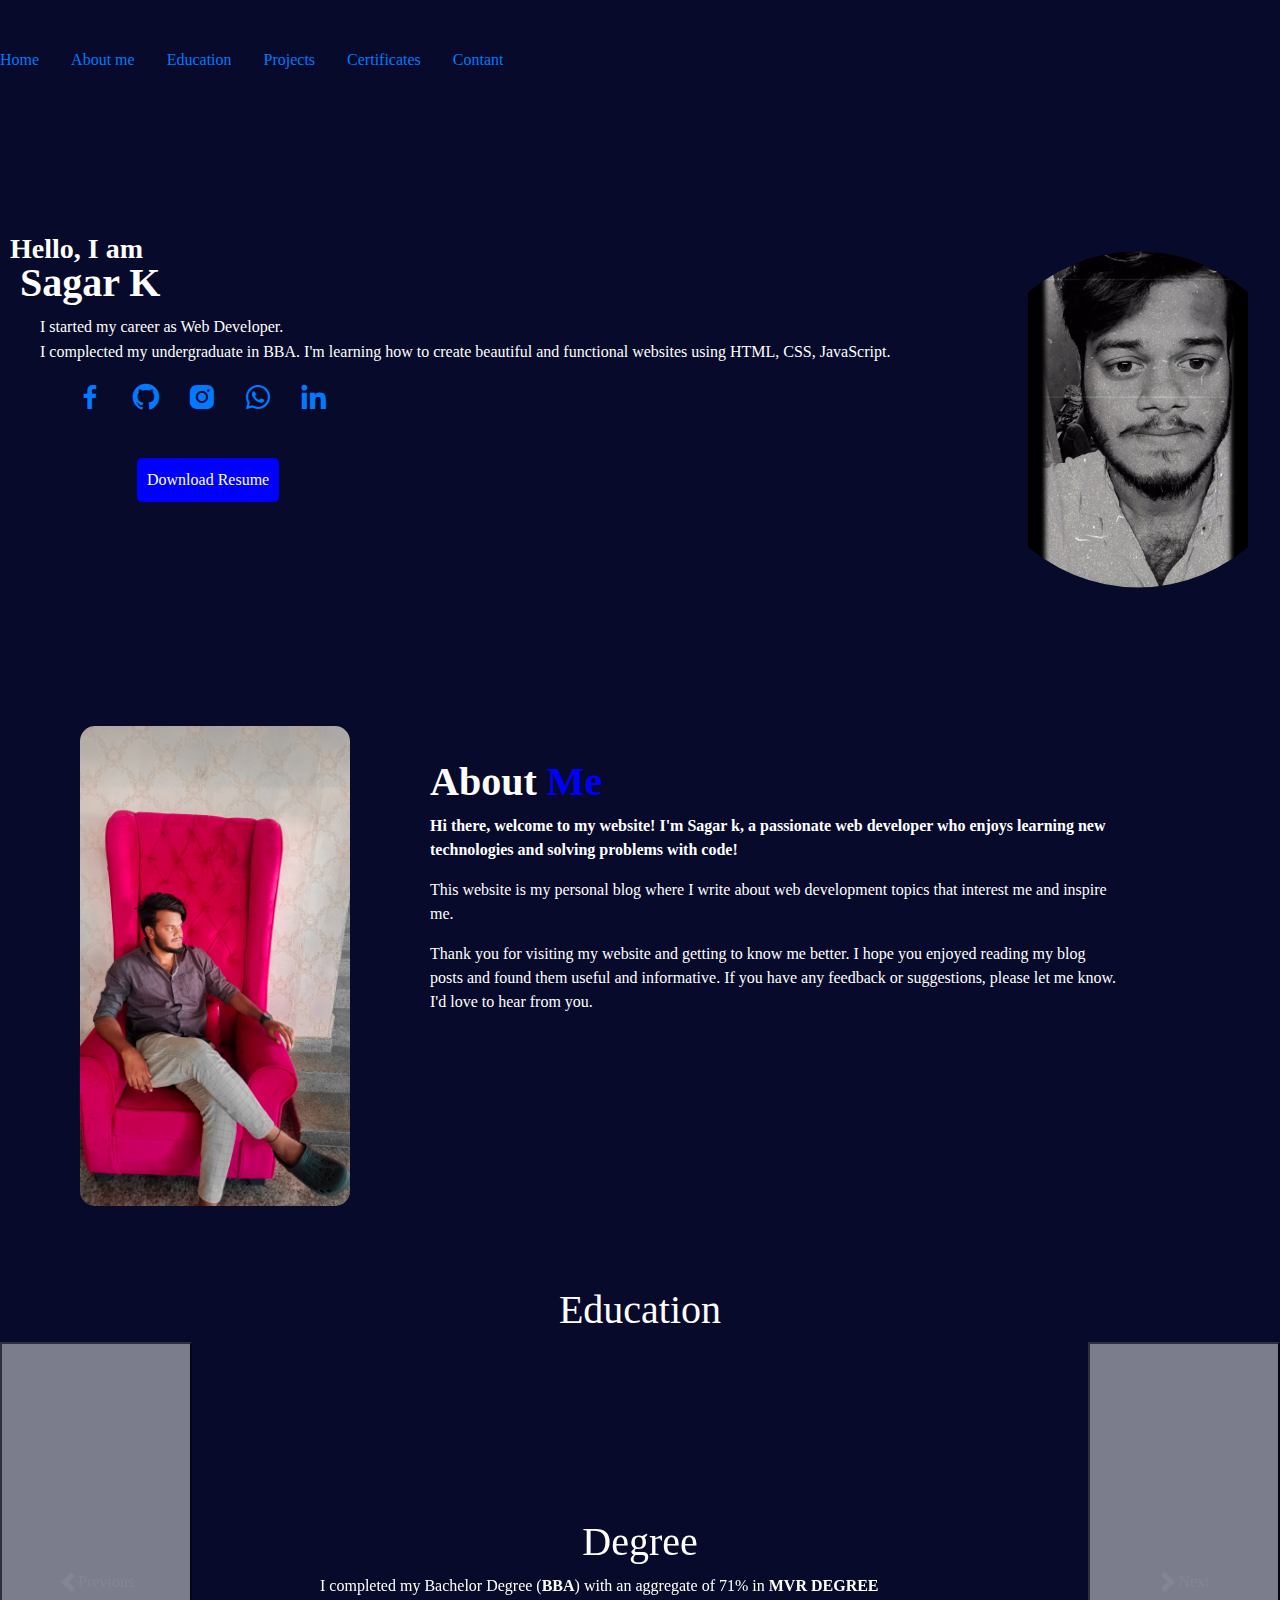
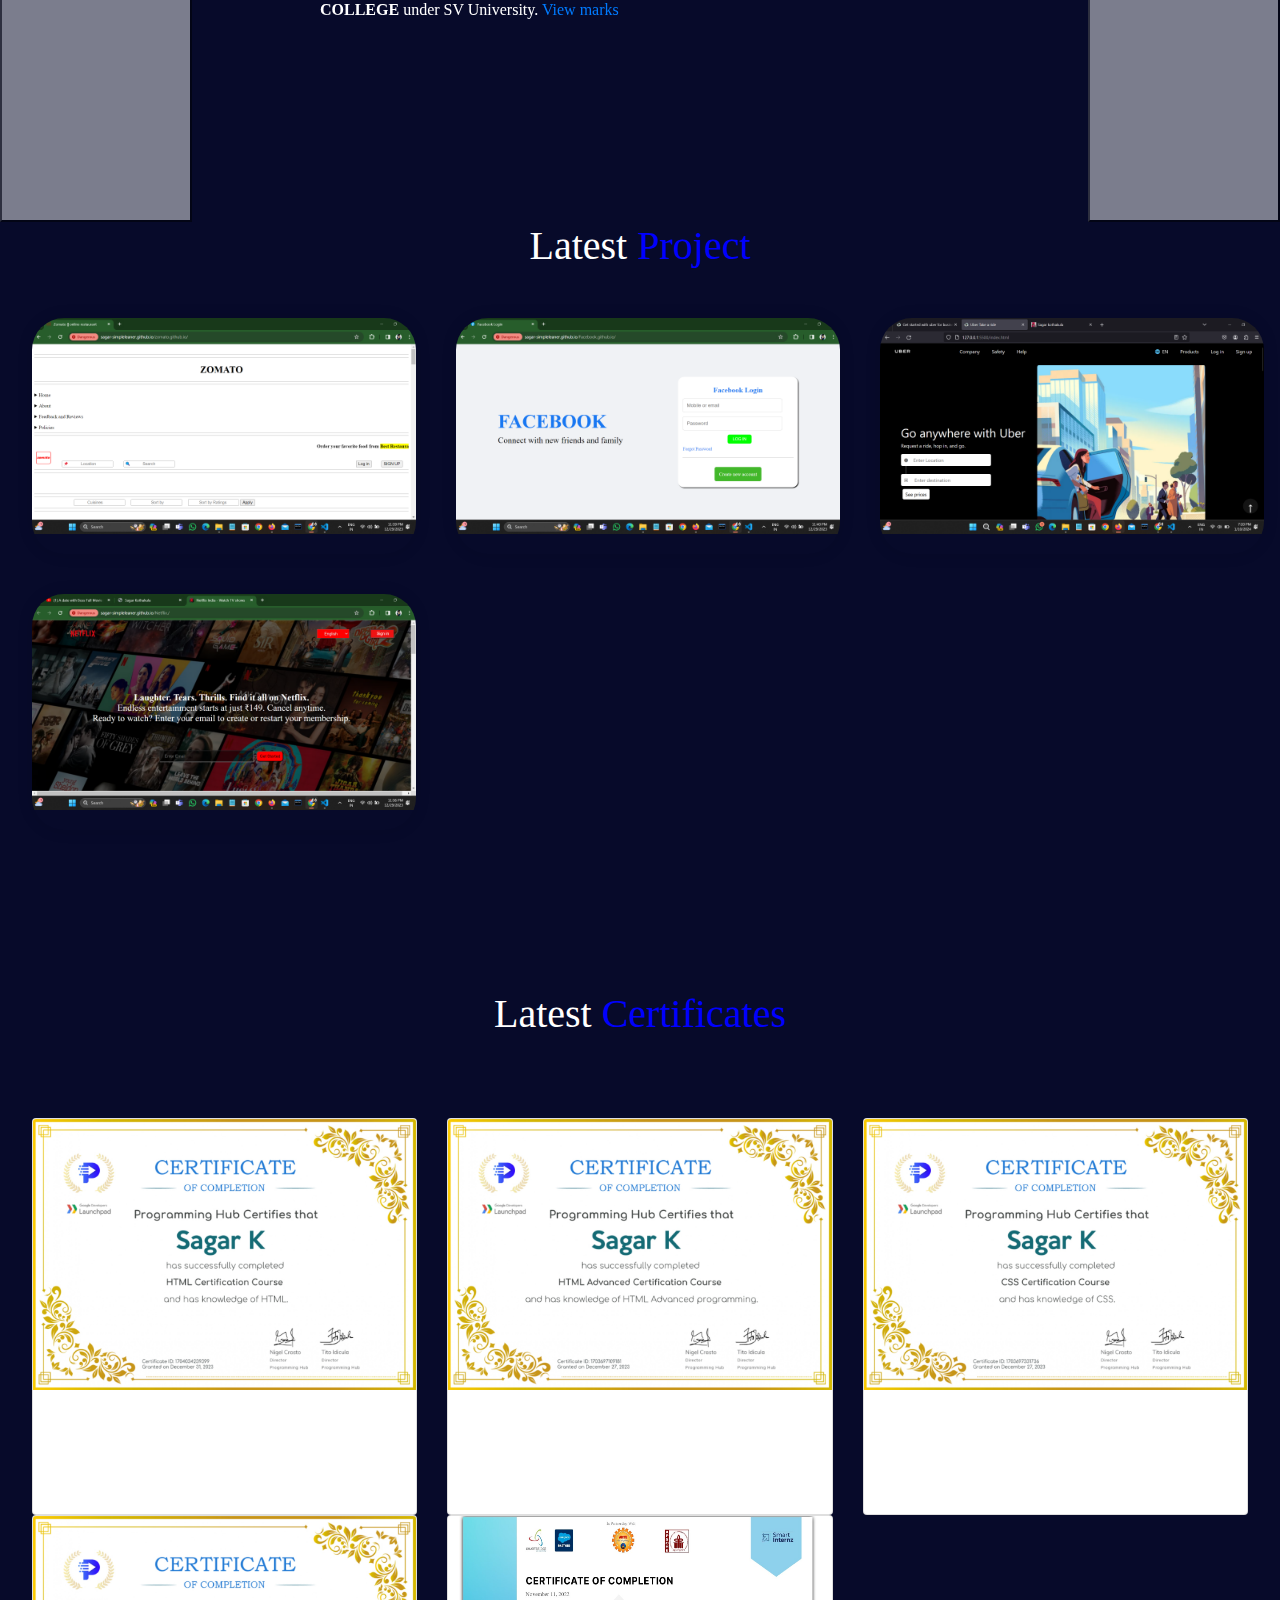
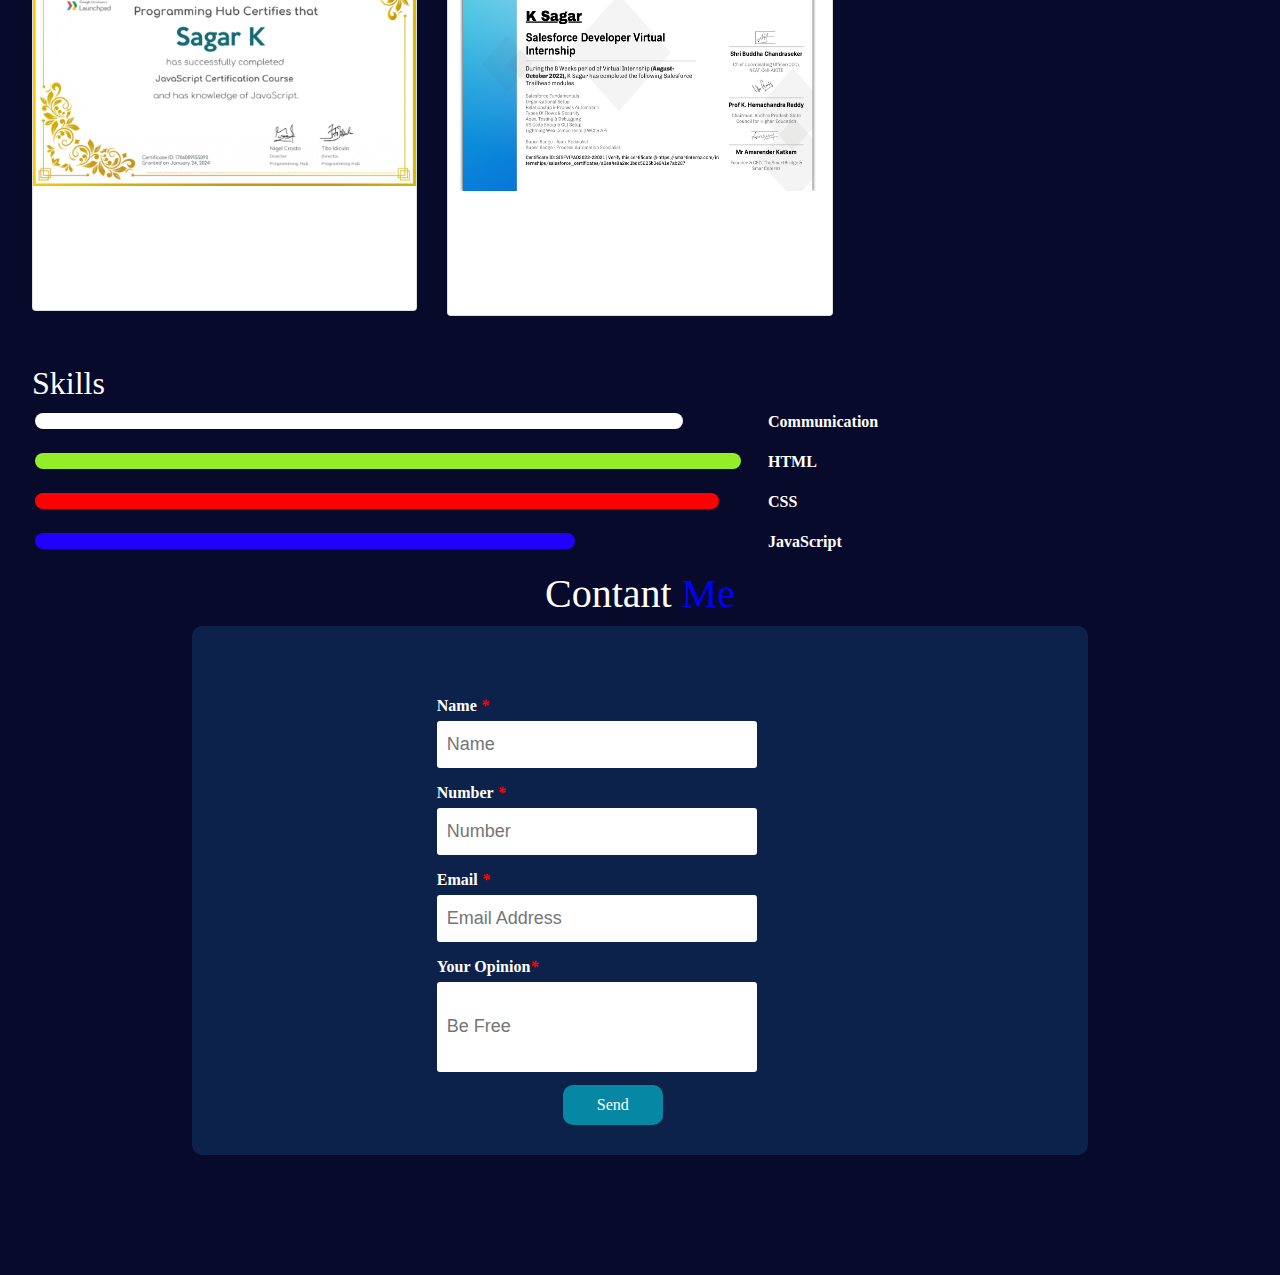
==== commit 79f4078c: "Update main.html" ====
--- a/main.html
+++ b/main.html
@@ -57,24 +57,24 @@
             <p style="margin-right: 10rem;"> Thank you for visiting my website and getting to know me better. I hope you enjoyed reading my blog posts and found them useful and informative. If you have any feedback or suggestions, please let me know. I'd love to hear from you.</p>
         </div>
     </div>
-    <div id="education">
+       <div id="education">
         <h1 style="text-align: center; margin-top: 5rem;">Education</h1>
         <div id="carouselExampleControlsNoTouching" class="carousel slide" data-bs-touch="false">
             <div class="carousel-inner">
             <div class="carousel-item active" style="height: 30rem;">
                 <h1 style="text-align: center; margin-top: 11rem;">Degree</h1>
-                <p style="margin-left: 20rem; margin-right: 20rem;">I completed my Bachelor Degree (<b>BBA</b>) with an aggregate of 71% from <b>MVR DEGREE COLLEGE</b> under SV University.
+                <p style="margin-left: 20rem; margin-right: 20rem;">I completed my Bachelor Degree (<b>BBA</b>) with an aggregate of 71% in <b>MVR DEGREE COLLEGE</b> under SV University.
                 <a href="degree marks.jpg" target="_blank" download="image.jpg">View marks</a></p>
             </div>
             <div class="carousel-item" style="height: 30rem;">
                 <h1 style="text-align: center; margin-top: 11rem;"> Intermediate</h1>
-                <p style="margin-left: 20rem; margin-right: 20rem;">I completed my Bachelor Degree (<b>BBA</b>) with an aggregate of 71% from <b>MVR DEGREE COLLEGE</b> under SV University.
-                <a href="degree marks.jpg" target="_blank" download="image.jpg">View marks</a></p>
+                <p style="margin-left: 20rem; margin-right: 20rem;">I completed my Intermediate (<b>CEC</b>) with an aggregate of 61% in <b>Sai Sri Chaitanya Jr. College</b>.
+                <a href="inter marks.jpg" target="_blank" download="image.jpg">View marks</a></p>
             </div>
             <div class="carousel-item" style="height: 30rem;">
                 <h1 style="text-align: center; margin-top: 11rem; ">School</h1>
-                <p style="margin-left: 20rem; margin-right: 20rem;">I completed my Bachelor Degree (<b>BBA</b>) with an aggregate of 71% from <b>MVR DEGREE COLLEGE</b> under SV University.
-                <a href="degree marks.jpg" target="_blank" download="image.jpg">View marks</a></p>
+                <p style="margin-left: 20rem; margin-right: 20rem;">I completed my schooling with an aggregate of 70% in <b>Don Bosco E.M. High School</b>.
+                <a href="10th marks.jpg" target="_blank" download="image.jpg">View marks</a></p>
             </div>
             </div>
             <button class="carousel-control-prev" type="button" data-bs-target="#carouselExampleControlsNoTouching" data-bs-slide="prev">
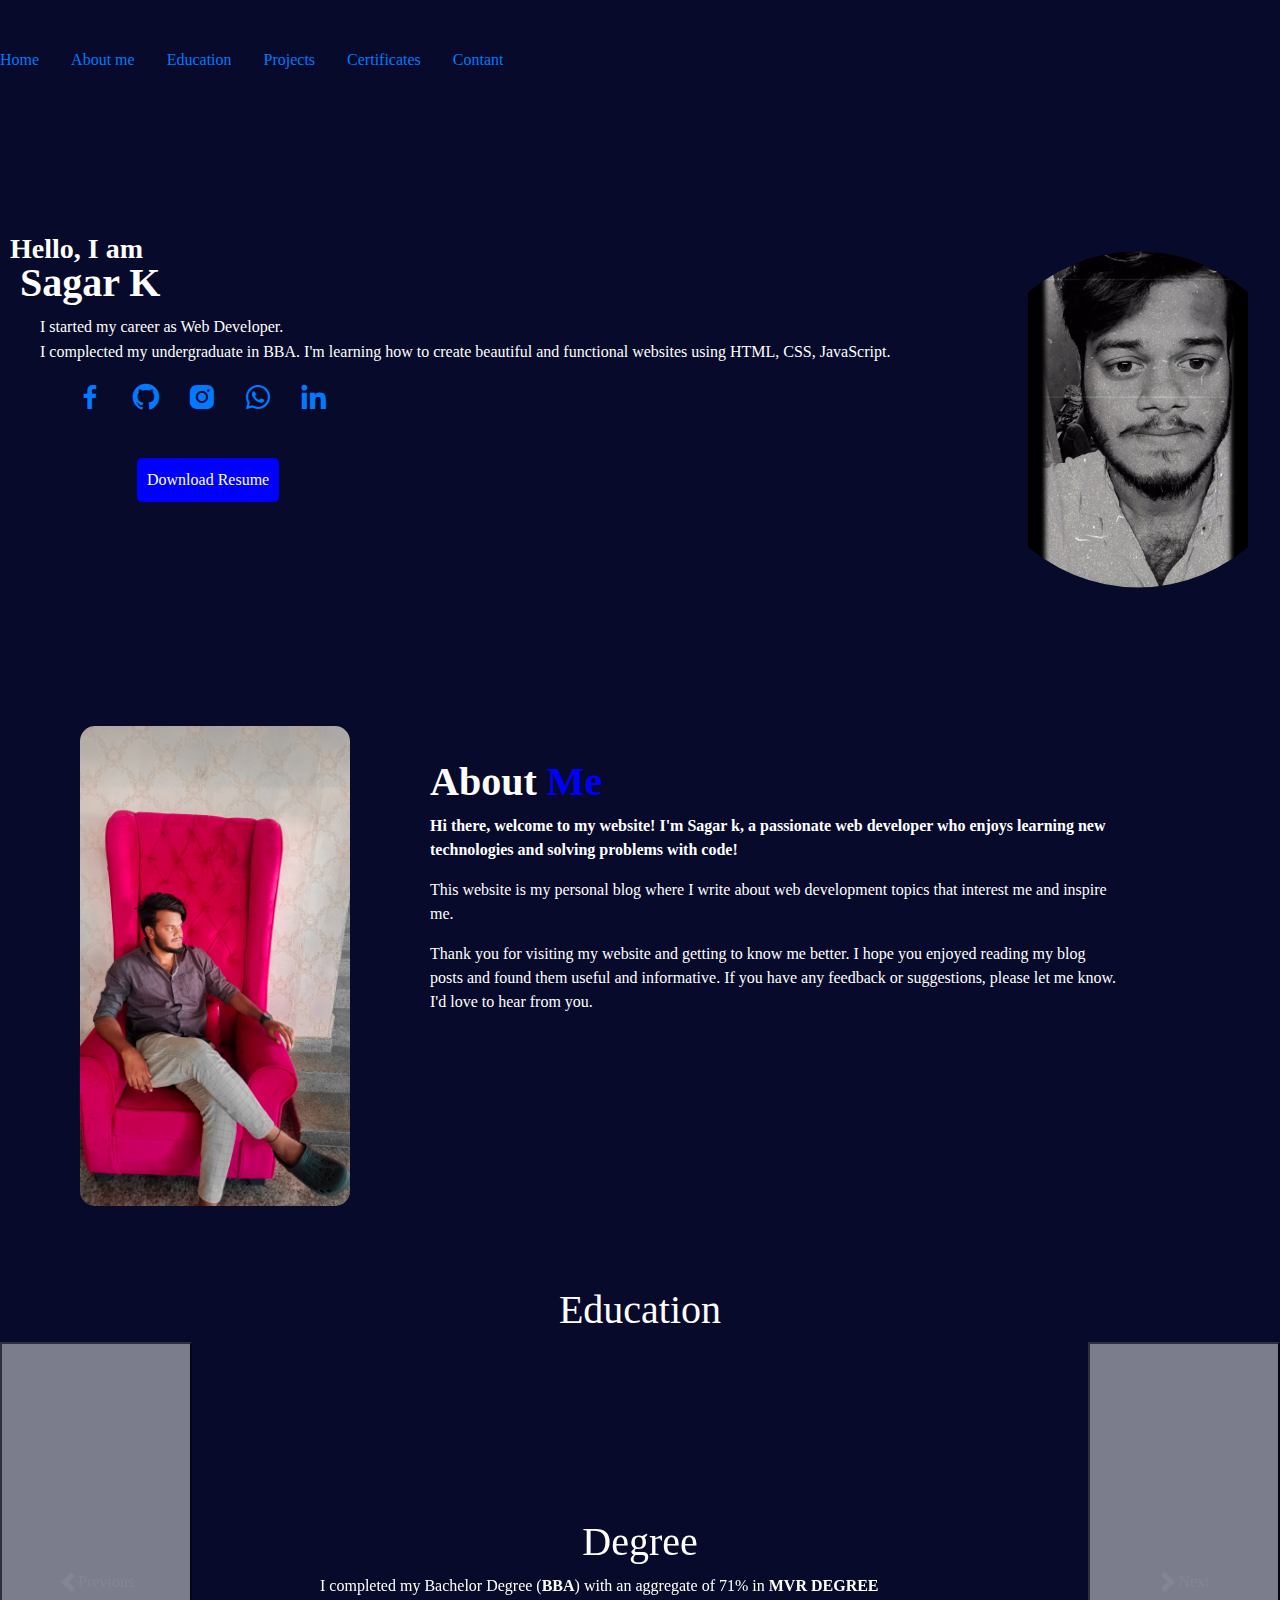
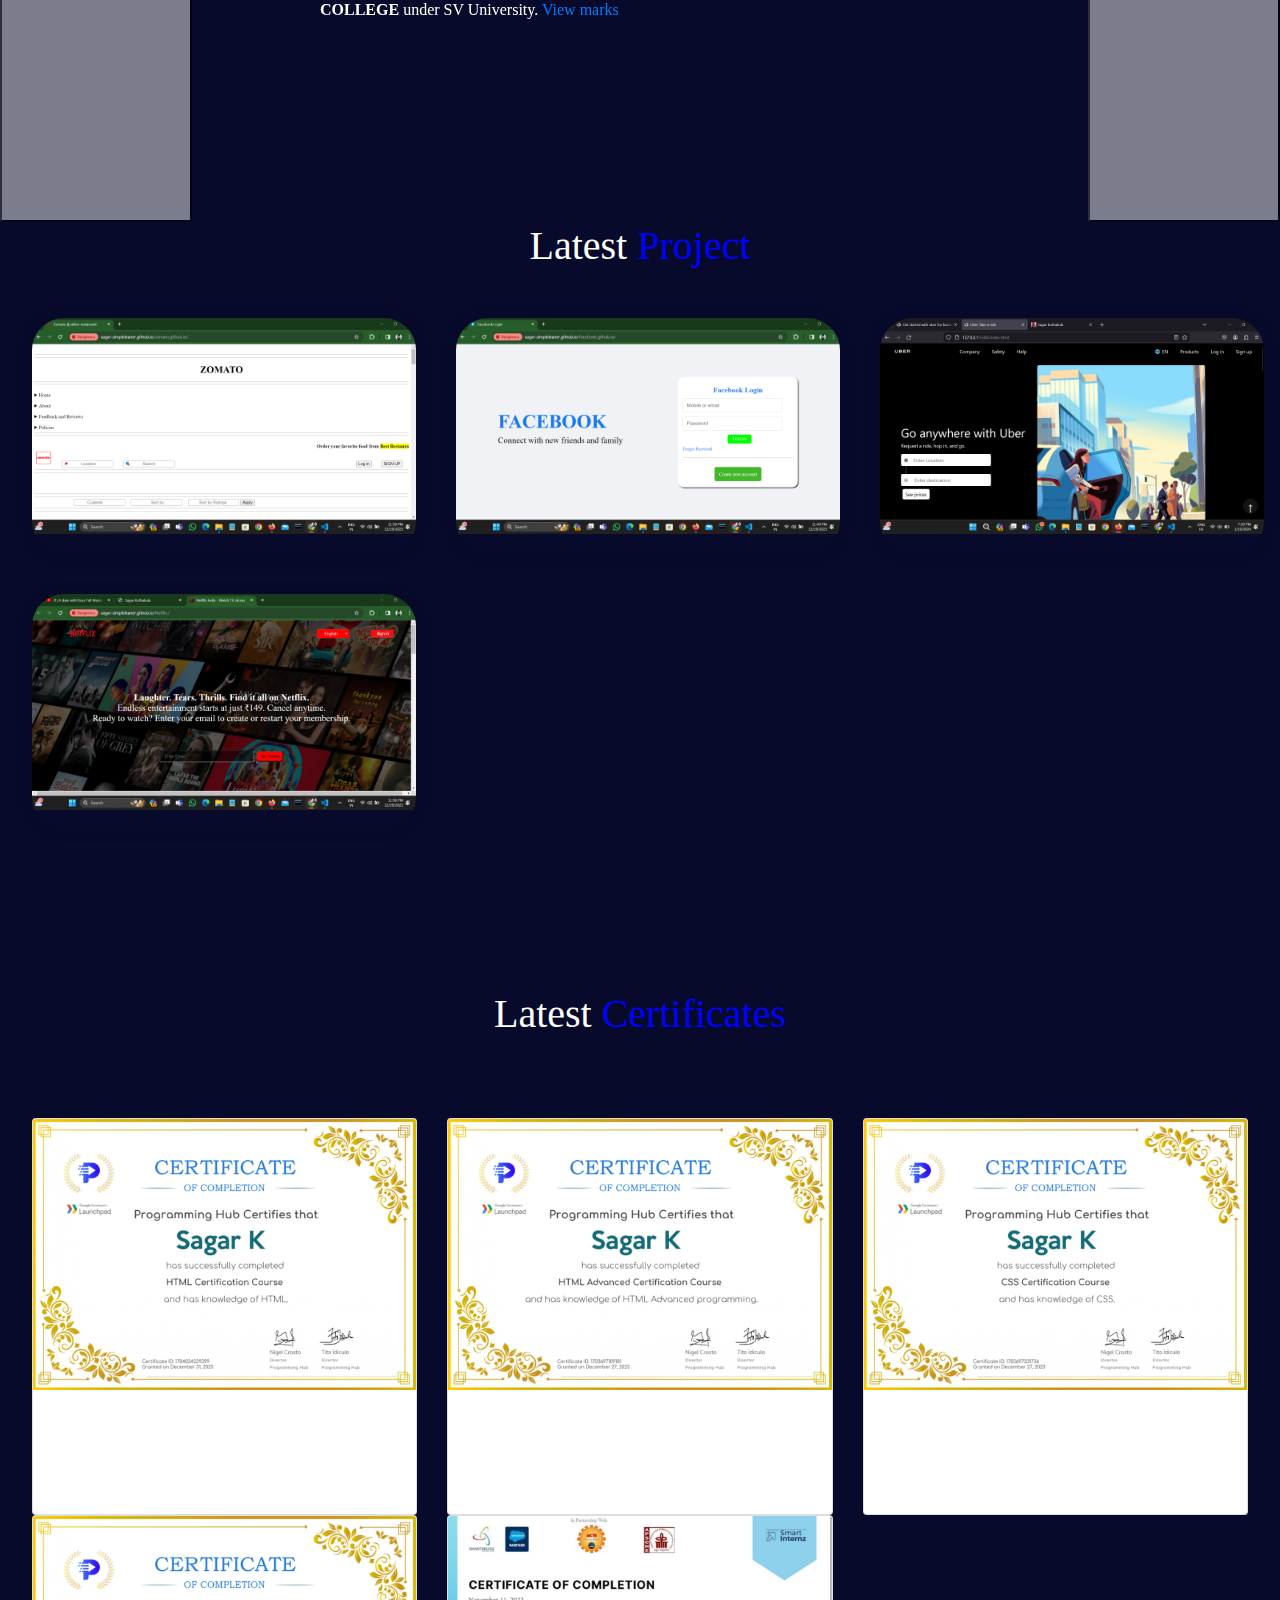
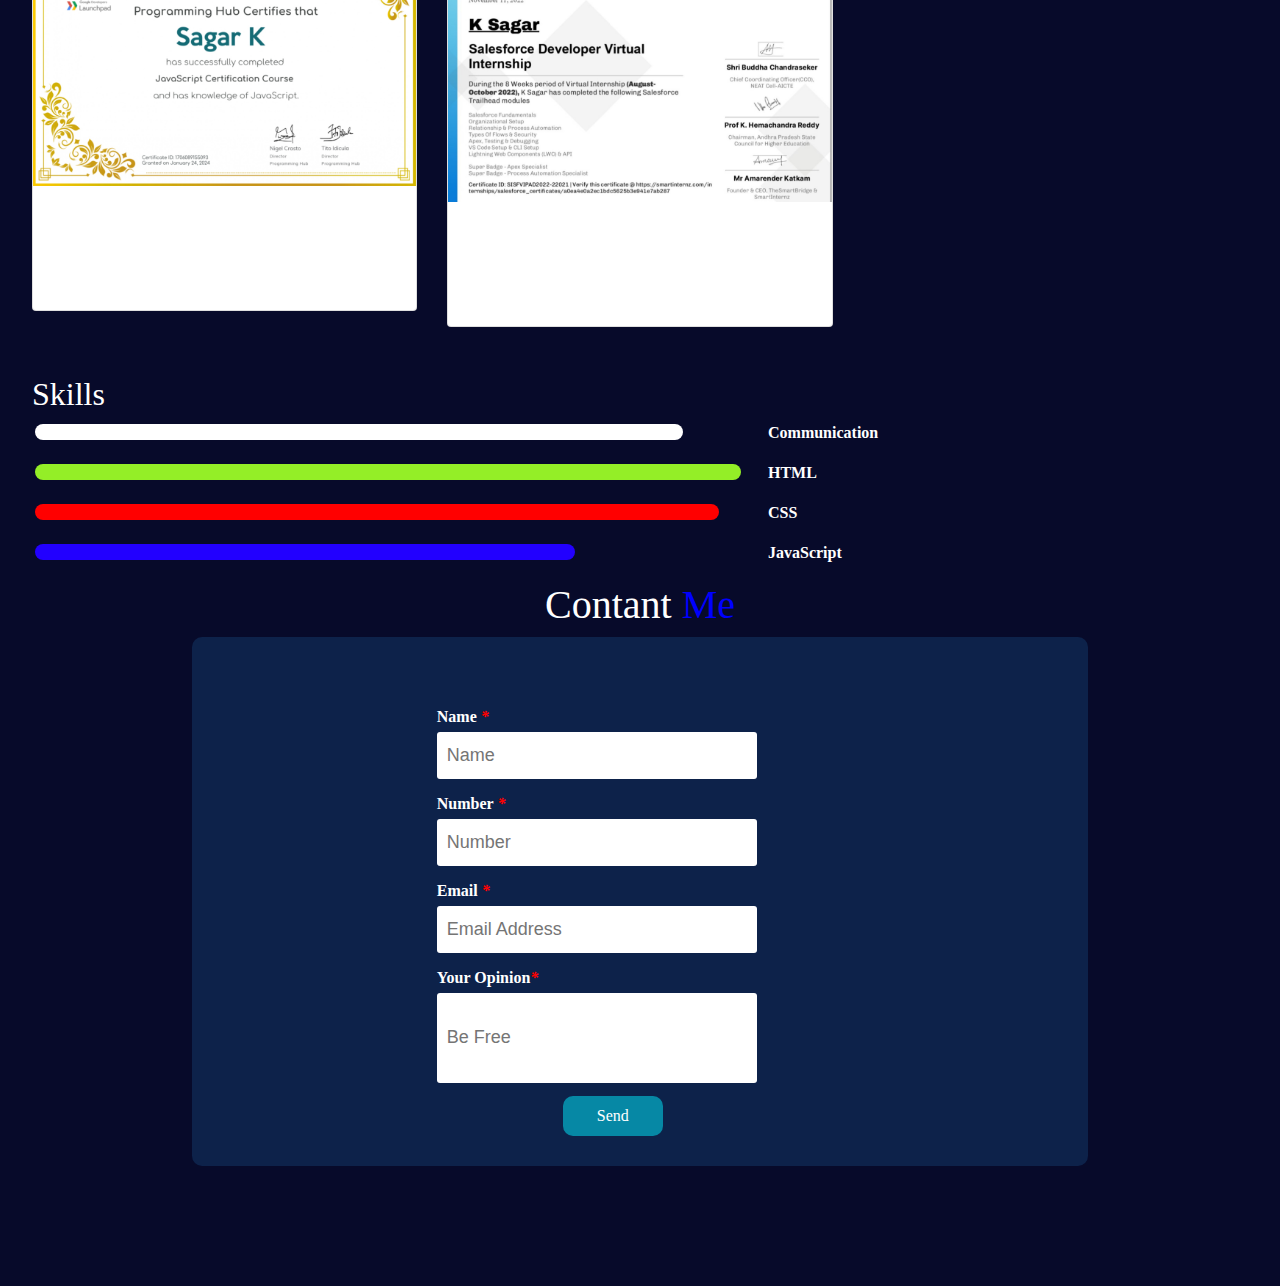
==== commit ef72f1e6: "Update main.html" ====
--- a/main.html
+++ b/main.html
@@ -167,7 +167,7 @@
                 </div>
                 <div class="col">
                     <div class="card">
-                        <img src="Salesforce_page-0001 (1).jpg" height="275" class="card-img-top" alt="...">
+                        <img src="Salesforce_page-0001 (1).jpg"  class="card-img-top" alt="...">
                         <div class="card-body">
                         <h5 class="card-title">Salesforce Developer Vitual Internship</h5>
                         <p class="card-text">The internship is offered by Smartbradge and Salesforce . I completed it within one month.</p>
